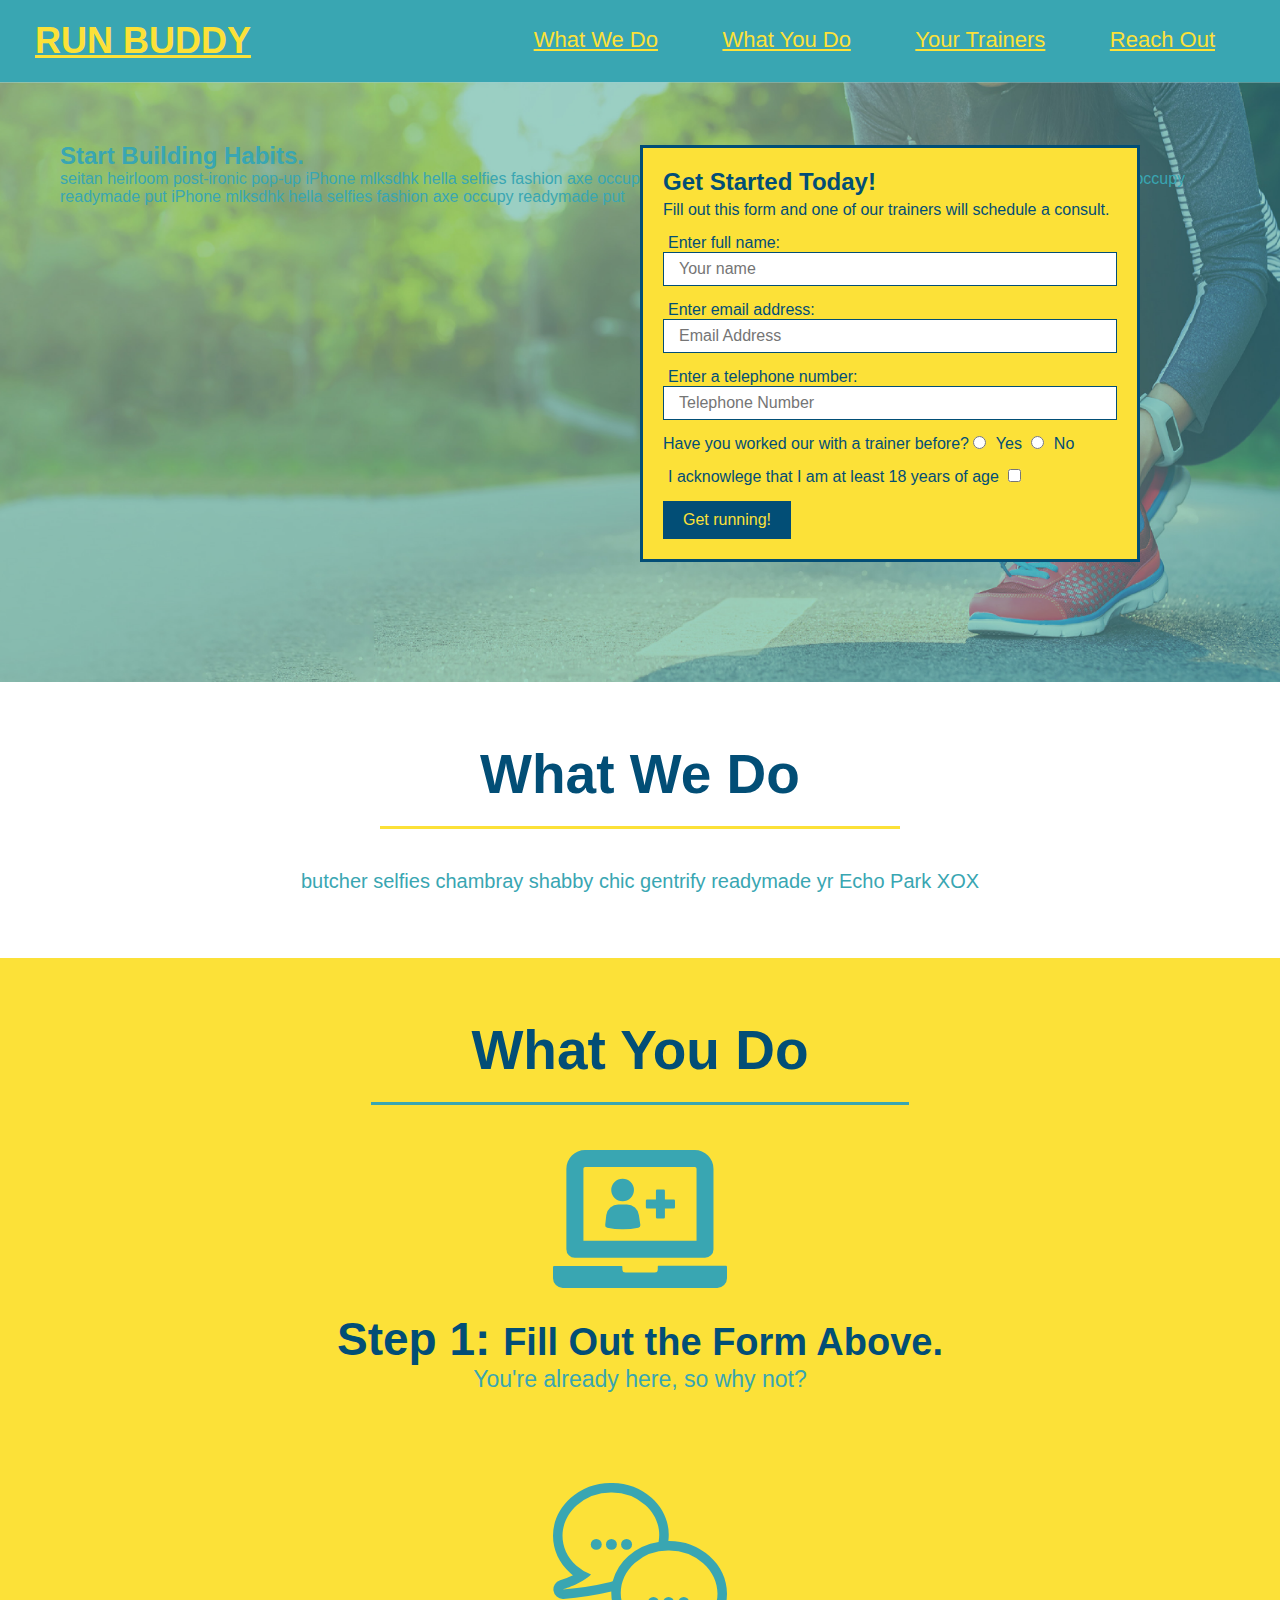
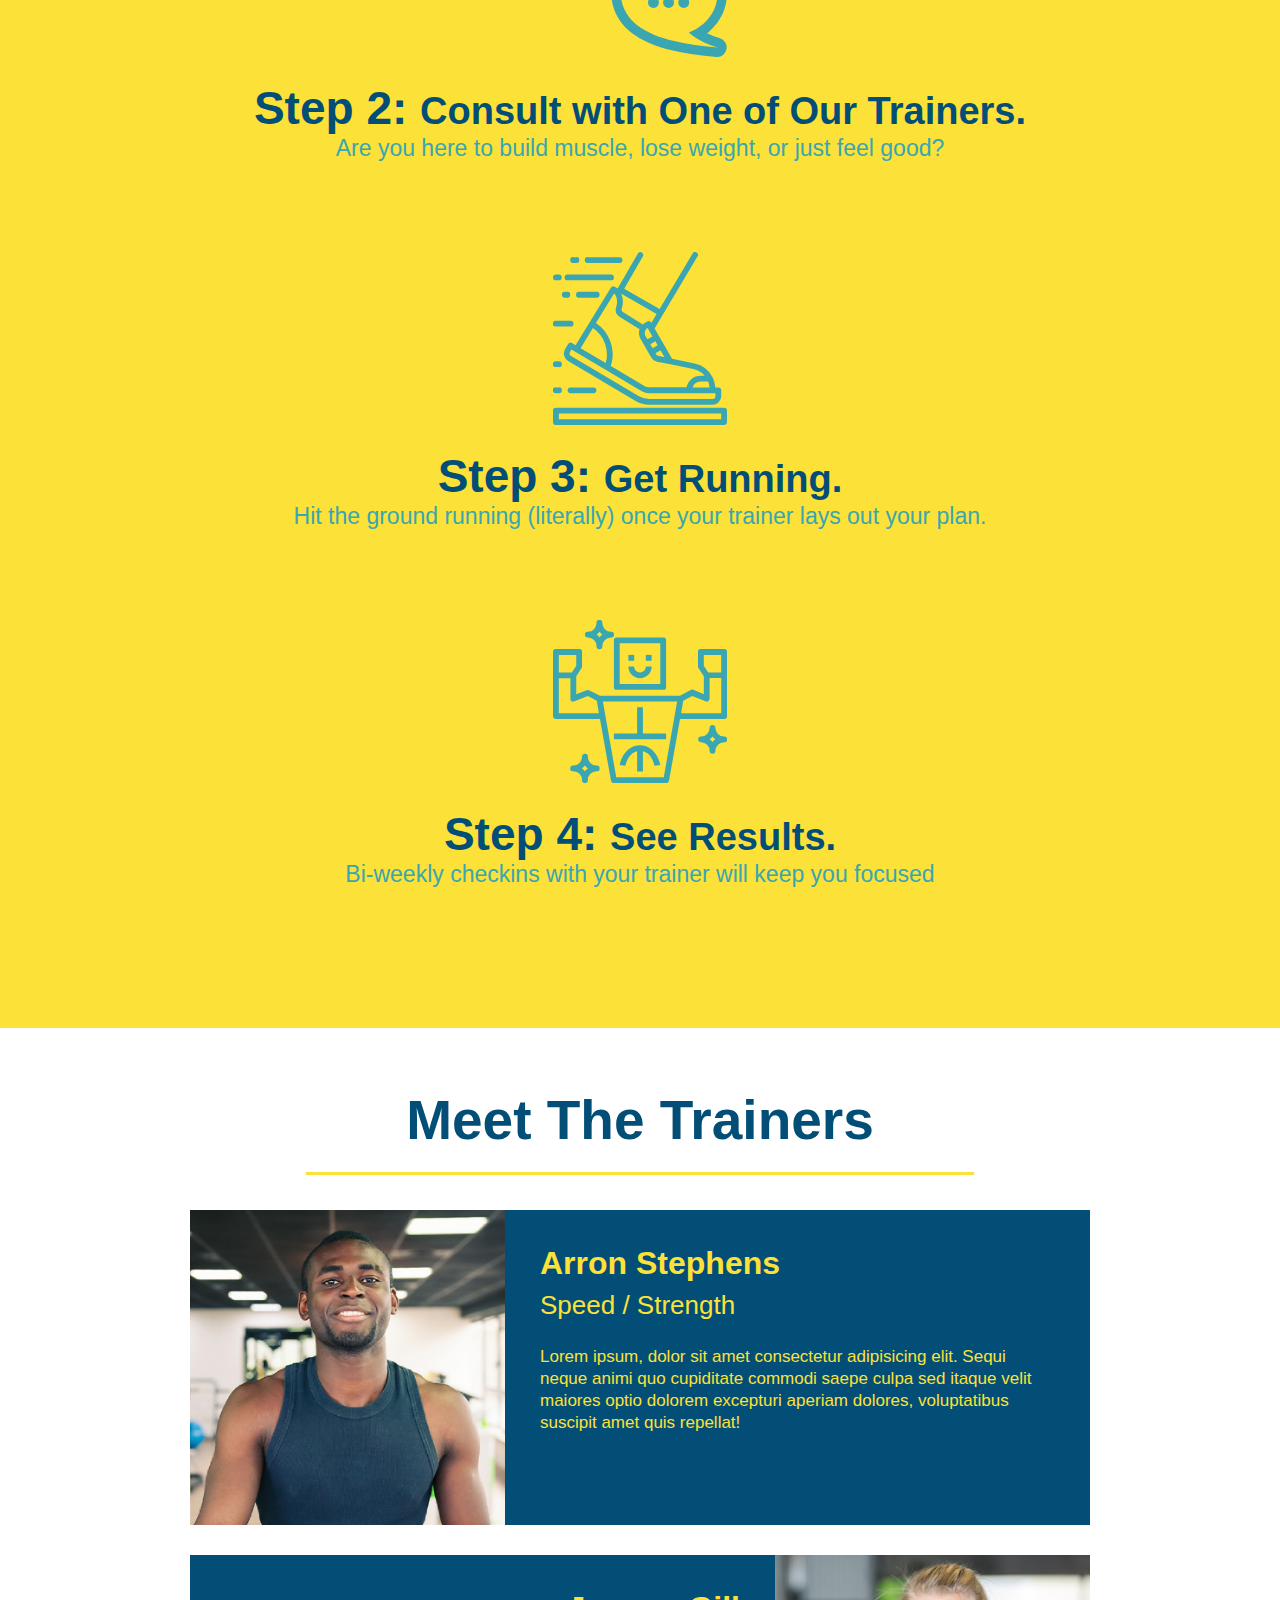
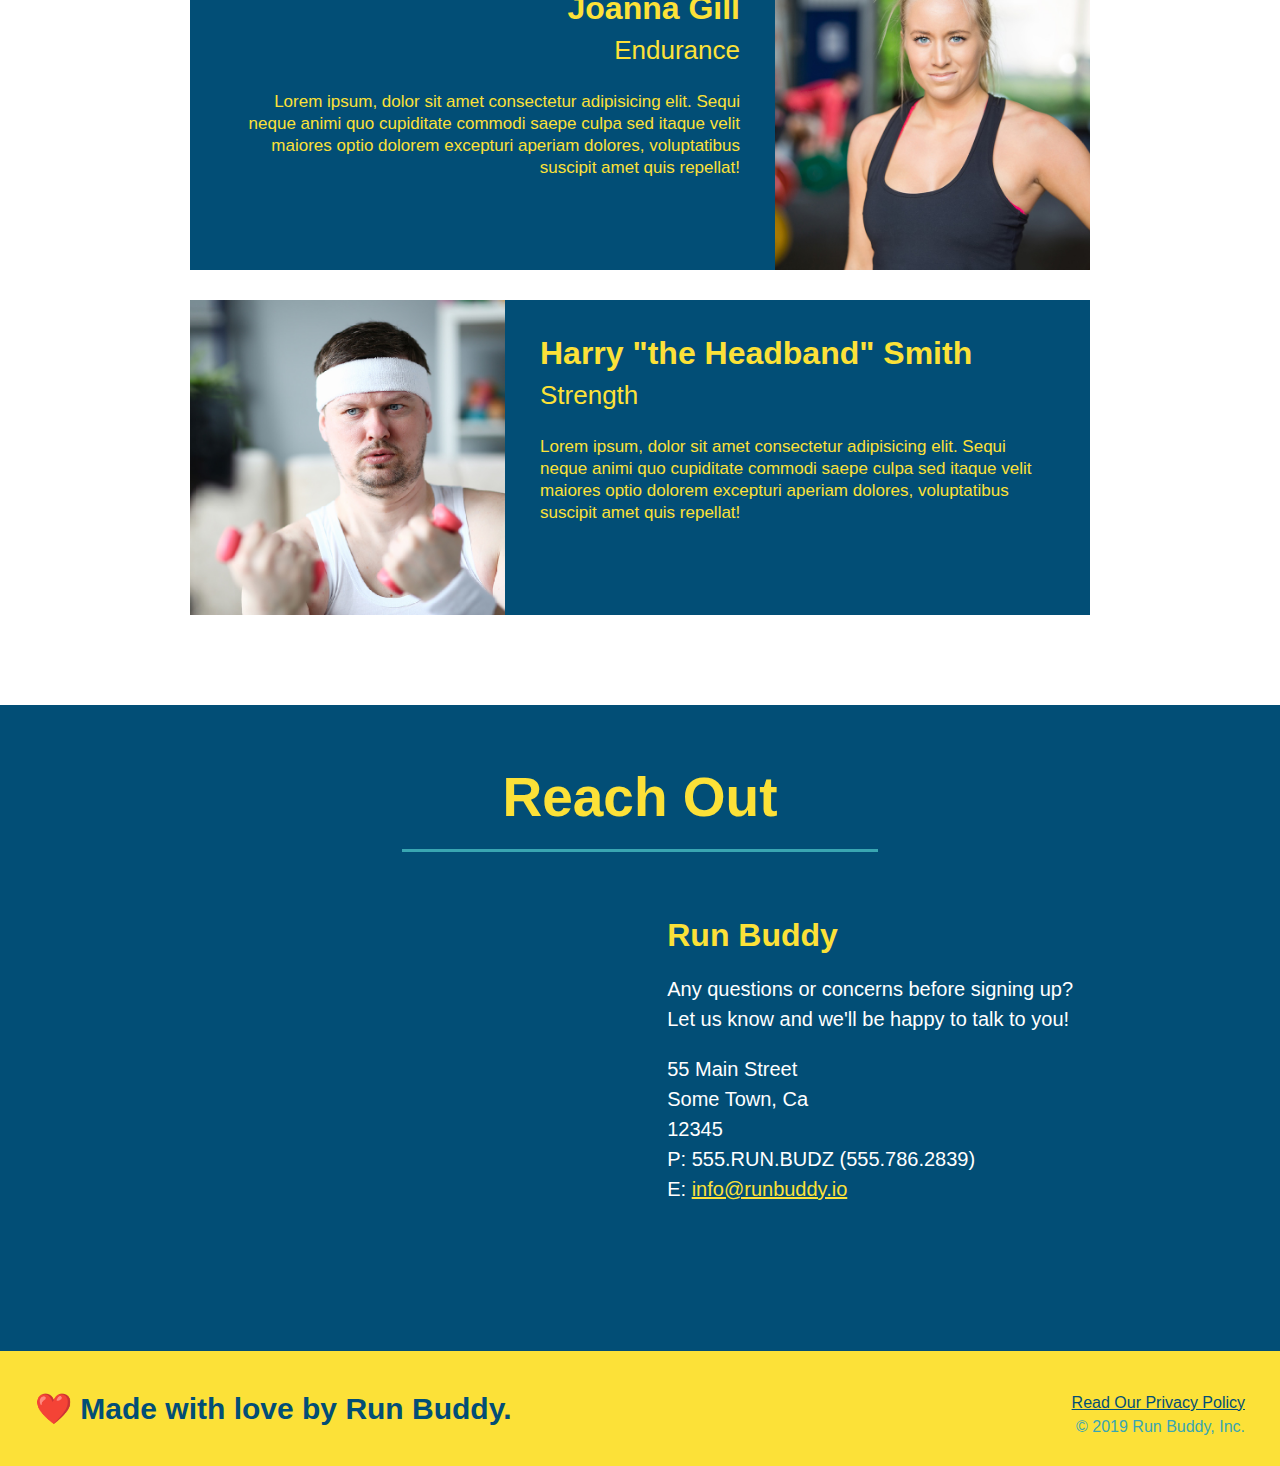
==== index.html @ c82e760b "add content to hero,replace image" ====
<!DOCTYPE html>
<html lang="en">
    <head>
        <meta charset="UTF-8"/>
        <title>Run Buddy</title>
        <link rel="stylesheet" href="./assets/css/style.css" />
    </head>
    <body>
       <!--navigation--> 
       <header>
           <h1>
            <a href="/">RUN BUDDY</a>
            </h1>
            <nav> <!-- Unordered list element-->
                <ul>
                    <!--List Element-->
                    <li>
                        <!--Anchor element-->
                        <a href="#what-we-do">What We Do</a>
                    </li>
                    <li>
                        <a href="#what-you-do">What You Do</a>
                    </li>
                    <li>
                        <a href="#your-trainers">Your Trainers</a>
                    </li>
                    <li>
                        <a href="#reach-out">Reach Out</a>
                    </li>
                </ul>
            </nav>
        </header>
       
        <!--hero/jumbotron-->
        <section class="hero">
            <div class="hero-cta"> <!--Building Habits-->
                <h2>Start Building Habits.</h2>
                <p>seitan heirloom post-ironic pop-up iPhone mlksdhk hella selfies fashion axe occupy readymade put a bird on it
                    iPhone mlksdhk hella selfies fashion axe occupy readymade put iPhone mlksdhk hella selfies fashion axe occupy readymade put
                </p>
            </div> <!--Building Habits end-->
            <div class="hero-form">
                <h3>Get Started Today!</h3>
                <p>Fill out this form and one of our trainers will schedule a consult.</p>
                <!--Add form element-->
                <form>
                    <label for="name">Enter full name:</label>
                    <input type="text" placeholder="Your name" name="name" id="name" class="form-input"/>
                    <label for="email">Enter email address:</label>
                    <input type="email" placeholder="Email Address" name="email" id="email" class="form-input"/>
                    <label for="phone">Enter a telephone number:</label>
                    <input type="tel" placeholder="Telephone Number" name="phone" id="phone" class="form-input"/>
                    <p>
                        Have you worked our with a trainer before?
                        <input type="radio" name="trainer-confirm" id="trainer-yes" />
                        <label for="trainer-yes">Yes</label>
                        <input type="radio" name="trainer-confirm" id="trainer-no" />
                        <label for="trainer-no">No</label>
                    </p>
                    <p>
                        <label for="checkbox">
                        I acknowlege that I am at least 18 years of age
                        </label>
                        <input type="checkbox" name="age-confirm" id="checkbox" />
                    </p>
                    <button type="submit">
                        Get running!
                    </button>
                </form>
            </div>
        </section>
        
        <!--"what we do" section-->
        <section id="what-we-do" class="intro"> <!--.intro h2-->
            <h2 class="section-title primary-border">What We Do</h2>
            <p>
                butcher selfies chambray shabby chic gentrify readymade yr Echo Park XOX
            </p>
        </section>
       
        <!--"What you do"-->
        <section id="what-you-do" class="steps">
            <h2 class="section-title secondary-border">What You Do</h2>
            <div>
                <!-- insert this img element -->
                <img src="./assets/images/step-1.svg" alt="" />
                <h3>Step 1: <span> Fill Out the Form Above.</span></h3>
                <p>You're already here, so why not?</p>
            </div>    

            <div>
                <img src="./assets/images/step-2.svg" alt="" />
                <h3>Step 2: <span>Consult with One of Our Trainers.</span></h3> <!--span will use steps span-->
                <p>Are you here to build muscle, lose weight, or just feel good?</p>
            </div>

            <div>
                <img src="./assets/images/step-3.svg" alt="" />
                <h3>Step 3: <span> Get Running.</span></h3>
                <p>Hit the ground running (literally) once your trainer lays out your plan.</p>
              </div>
              
              <div>
                <img src="./assets/images/step-4.svg" alt="" />
                <h3>Step 4: <span> See Results.</span></h3>
                <p>Bi-weekly checkins with your trainer will keep you focused</p>
              </div>
        </section>
        
        <!--"meet the trainers" section-->
        <section id="your-trainers" class="trainers">
            <h2 class="section-title primary-border">Meet The Trainers</h2>
            <article class="trainer"> <!--all content inside this elemnt is for one trainer-->
                <img src="./assets/images/trainer-1.jpg" alt="Arron Stephens in his workout clothes, ready to pump iron" />
                <div class="trainer-bio text-left" >
                    <h3>Arron Stephens</h3>
                    <h4>Speed / Strength</h4>
                    <p>
                      Lorem ipsum, dolor sit amet consectetur adipisicing elit. Sequi neque animi quo cupiditate commodi saepe 
                      culpa sed itaque velit maiores optio dolorem excepturi aperiam dolores, voluptatibus suscipit amet quis 
                      repellat!
                    </p>
                  </div>
            </article>
            <article class="trainer"> <!--all content inside this elemnt is for Joanna Gill-->
                <div class="trainer-bio text-right" >
                    <h3>Joanna Gill</h3>
                    <h4>Endurance</h4>
                    <p>
                      Lorem ipsum, dolor sit amet consectetur adipisicing elit. Sequi neque animi quo cupiditate commodi saepe 
                      culpa sed itaque velit maiores optio dolorem excepturi aperiam dolores, voluptatibus suscipit amet quis 
                      repellat!
                    </p>
                </div>
                <img src="./assets/images/trainer-2.jpg" alt="Joanna Gill cooling off after a workout" />
            </article>
            <article class="trainer"> <!--all content inside this element is for Harry Smith-->
                <img src="./assets/images/trainer-3.jpg" alt="Harry Smith wearing a headband and lifting comically small pink weights" />
                <div class="trainer-bio text-left">
                  <h3>Harry "the Headband" Smith</h3>
                  <h4>Strength</h4>
                  <p>
                    Lorem ipsum, dolor sit amet consectetur adipisicing elit. Sequi neque animi quo cupiditate commodi saepe culpa sed
                    itaque velit maiores optio dolorem excepturi aperiam dolores, voluptatibus suscipit amet quis repellat!
                  </p>
                </div>
              </article>
        </section> 
        
        <!--"reach out" section-->
        <section id="reach-out" class="contact">
            <h2 class="section-title secondary-border">Reach Out</h2>
            <div class="contact-info">
                <iframe src="https://www.google.com/maps/embed?pb=!1m18!1m12!1m3!1d5652.117479015689!2d-97.10413496988427!3d32.61233473965369!2m3!1f0!2f0!3f0!3m2!1i1024!2i768!4f13.1!3m3!1m2!1s0x0%3A0x8de5b8eb96599eb4!2sLa%20Frontera%20HOA%20Community%20Park!5e0!3m2!1sen!2sus!4v1620671997092!5m2!1sen!2sus" 
                width="400" height="400" style="border:0;" allowfullscreen="" loading="lazy">
                </iframe>
                <div>
                    <h3>Run Buddy</h3>
                    <p>
                    Any questions or concerns before signing up?
                    <br />
                    Let us know and we'll be happy to talk to you!
                    </p>
                    <address>
                        55 Main Street <br/>
                        Some Town, Ca <br/>
                        12345<br />
                        P: 555.RUN.BUDZ (555.786.2839)<br/>
                        E: <a href="mailto:info@runbuddy.io">info@runbuddy.io</a>
                    </address>
                </div>
            </div>
        </section>
        
        <!--footer-->
        <footer>
            <h2>❤️ Made with love by Run Buddy.</h2>
            <div>
                <a href="./privacy-policy.html">Read Our Privacy Policy</a><br />
                &copy; 2019 Run Buddy, Inc.
            </div>
        </footer>
    </body>
</html>
---- assets/css/style.css ----
*{
    margin: 0;
    padding: 0;
    box-sizing: border-box;
}
body {
    /* more on this crazy alphanumerical value in a minute! */
    color: #39a6b2;
    font-family: Helvetica, Arial, sans-serif;
    }
  /* apply styles to <header> */
header {
    padding: 20px 35px;
    background-color: #39a6b2;
        }
header h1{
    font-weight: bold;
    font-size: 36px;
    color: #fce138;
    margin: 0;
    display: inline;
         }
header a {
    tex-decoration: none;
    color: #fce138;
         } 
header nav {
    float: right;
    margin: 7px 0;
           } 
header nav ul li{
    display: inline;
               }
header nav ul li a {
    margin: 0 30px;
    font-weight: lighter;
    font-size: 22px;
                   }
section {
    padding: 60px;
        }
.section-title {
    font-size: 55px;
    color: #024e76;
    margin-bottom: 35px;
    padding: 0 100px 20px 100px;
    display: inline-block;
    border-bottom: 3px solid;
        }
.primary-border{
    border-color: #fce138;
        }
.secondary-border {
    border-color: #39a6b2;
                    }
/*Hero Style Start*/
.hero {
    background-image: url("../images/hero-bg.jpg");
    height: 600px;
    background-size: cover;
    background-position: center;
    position: relative;
        }
.hero-form button {
    color: #fce138;
    background-color: #024e76;
    border: none;
    padding: 10px 20px;
    font-size: 16px;
                  }
/* Hero Style End */
/*Hero Form Start */
.hero-form {
    border: 3px solid #024e76;
    background-color: #fce138;
    padding: 20px;
    width: 500px;
    color: #024e76;
    position: absolute;
    bottom: 120px;
    right: 140px;
    }
.hero-form p {
    margin: 5px 0 15px 0;
            }
 .hero-form h3 {
     margin: 0px;
     font-size: 24px;
                 }
.hero-form label {
    margin: 0 5px;
                  }
 /*Hero Form End */

 /*Form Section */
 .form-input {
     border: 1px solid #024e76;
     display: block;
     padding: 7px 15px;
     font-size: 16px;
     color: #024e76;
     width: 100%;
     margin-bottom: 15px;
            }
footer {
    background: #fce138;
    width: 100%;
    padding: 40px 35px;
        }
footer h2 {
    display: inline;
    color: #024e76;
    font-size: 30px;
    margin: 0;
        }
footer div {
    float: right;
    line-height: 1.5;
    text-align: right;
            }
footer a {
    color: #024e76;
        }
.intro {
    text-align: center;
        }
.intro p {
    line-height: 1.7;
    color: #39a6b2;
    width: 80%;
    font-size: 20px;
    margin: 0 auto; /*will center a block element with a width of less than 100%(top/bottom=0 lft/rght=auto*/
        }
/*What you do section*/
.steps {
      text-align: center;
      background: #fce138;
        }
.steps div {
    margin-bottom: 80px;
            }
.steps img{
    width:15%;
    margin: 10px 0;
            }
.steps h3 {
    color: #024e76;
    font-size: 46px;
    margin-top: 10px;
            }
.steps p {
    color: #39a6b2;
    font-size: 23px;
        }
.steps span{
    font-size: 38px;
        }
/*trainers start*/
.trainers {
    text-align: center;
        }
.trainer {
    width: 900px;
    margin: 0 auto 30px auto;
    background: #024e76;
    color: #fce138;
    overflow: auto;
        }
  .trainer img {
      width: 35%;
      float: left;
            }
  .trainer-bio {
      padding: 35px;
      float: left;
      width: 65%;
            }
  .text-left {
      text-align: left;
            }
  .text-right {
      text-align: right;
            }
  .trainer-bio h3 {
    font-size: 32px;
    margin-bottom: 8px;
                }  
  .trainer-bio h4 {
    font-weight: lighter;
    font-size: 26px;
    margin-bottom: 25px;
                }  
  .trainer-bio p {
    font-size: 17px;
    line-height: 1.3;
                }
/*trainers section end*/

/*reach out section starts*/
.contact {
    background: #024e76;
    text-align: center;
        }
 .contact h2 {
     color:#fce138
            }
 .contact-info iframe{
     width: 400px;
     height: 400px;
                 }
 .contact-info div {
    width: 410px;
    display: inline-block;
    vertical-align: top;
    text-align: left;
    margin: 30px 0 0 60px;
    color: white;
                } 
  .contact-info h3 {
    color: #fce138;
    font-size: 32px;
                    }
  .contact-info p, .contact-info address {
    margin: 20px 0;
    line-height: 1.5;
    font-size: 20px;
    font-style: normal;
                                        }  
  .contact-info a {
    color: #fce138;
                    }
  
  /* reach out section ends */
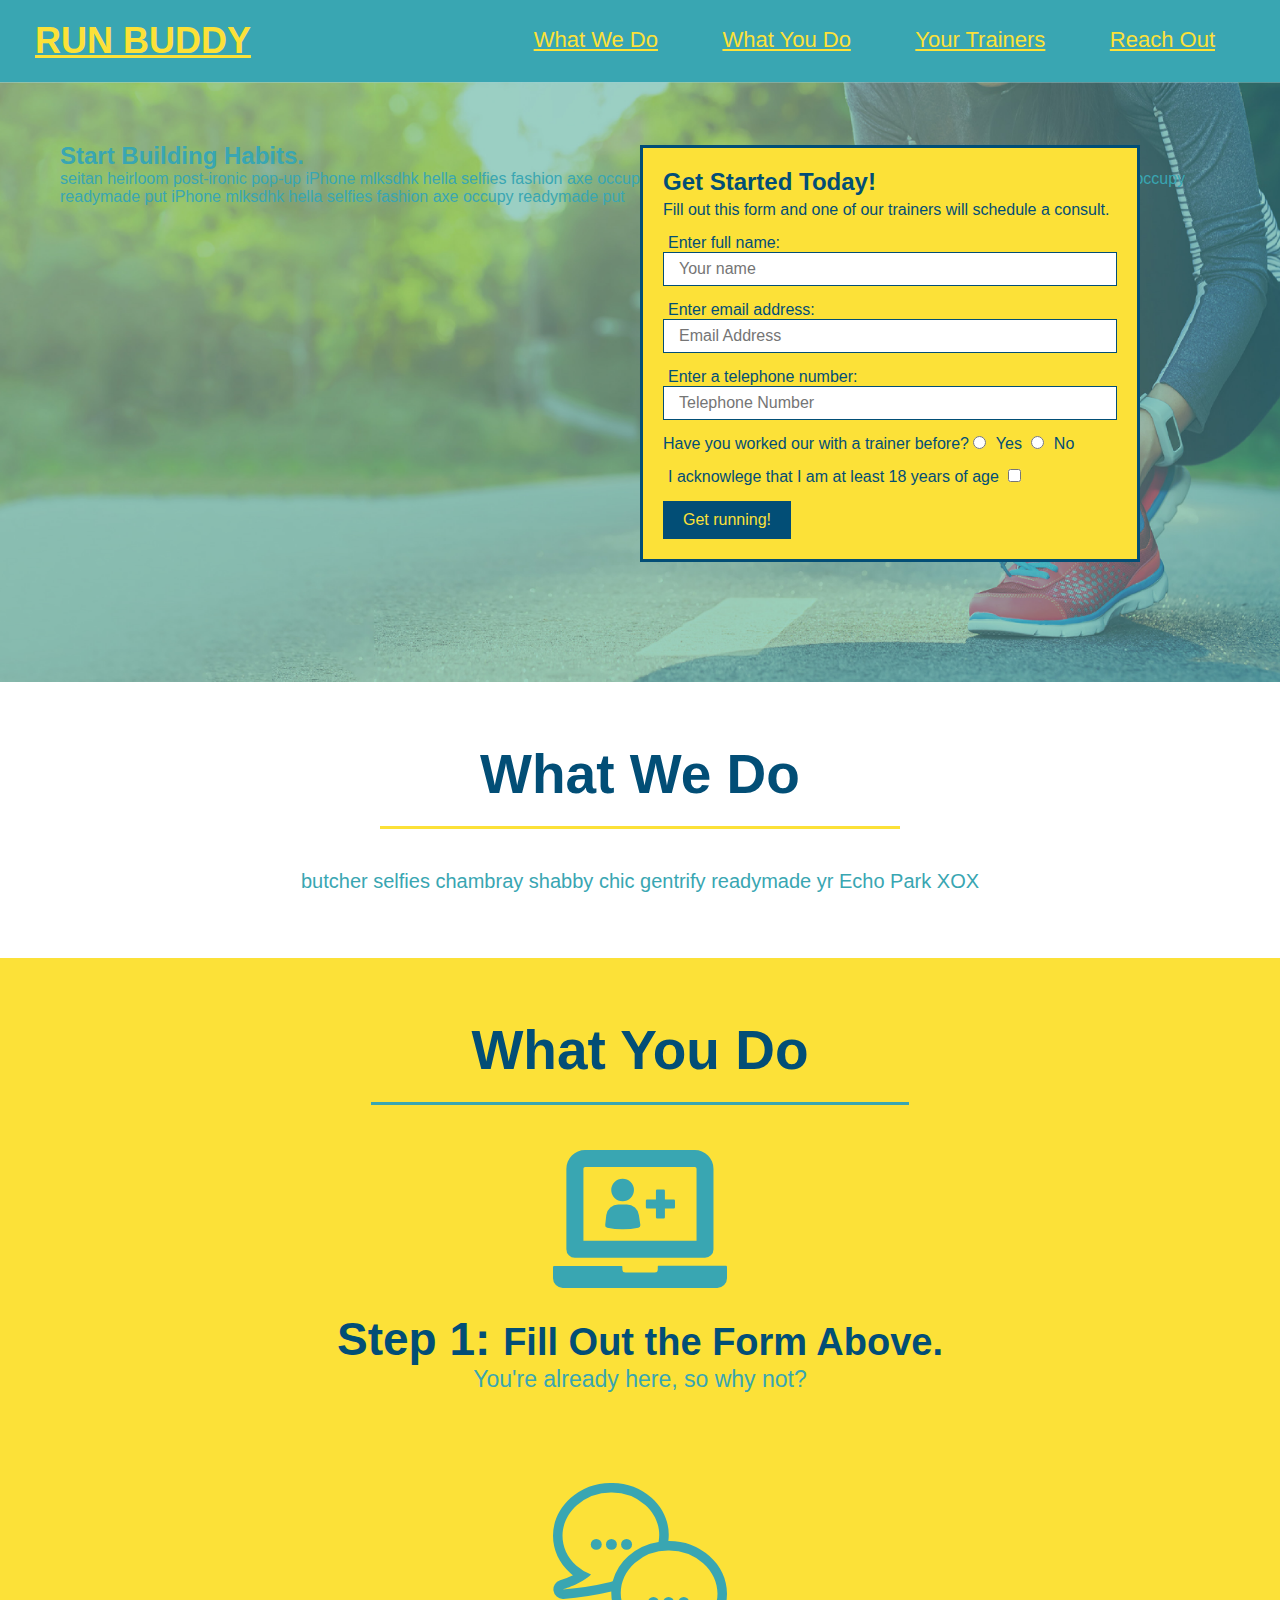
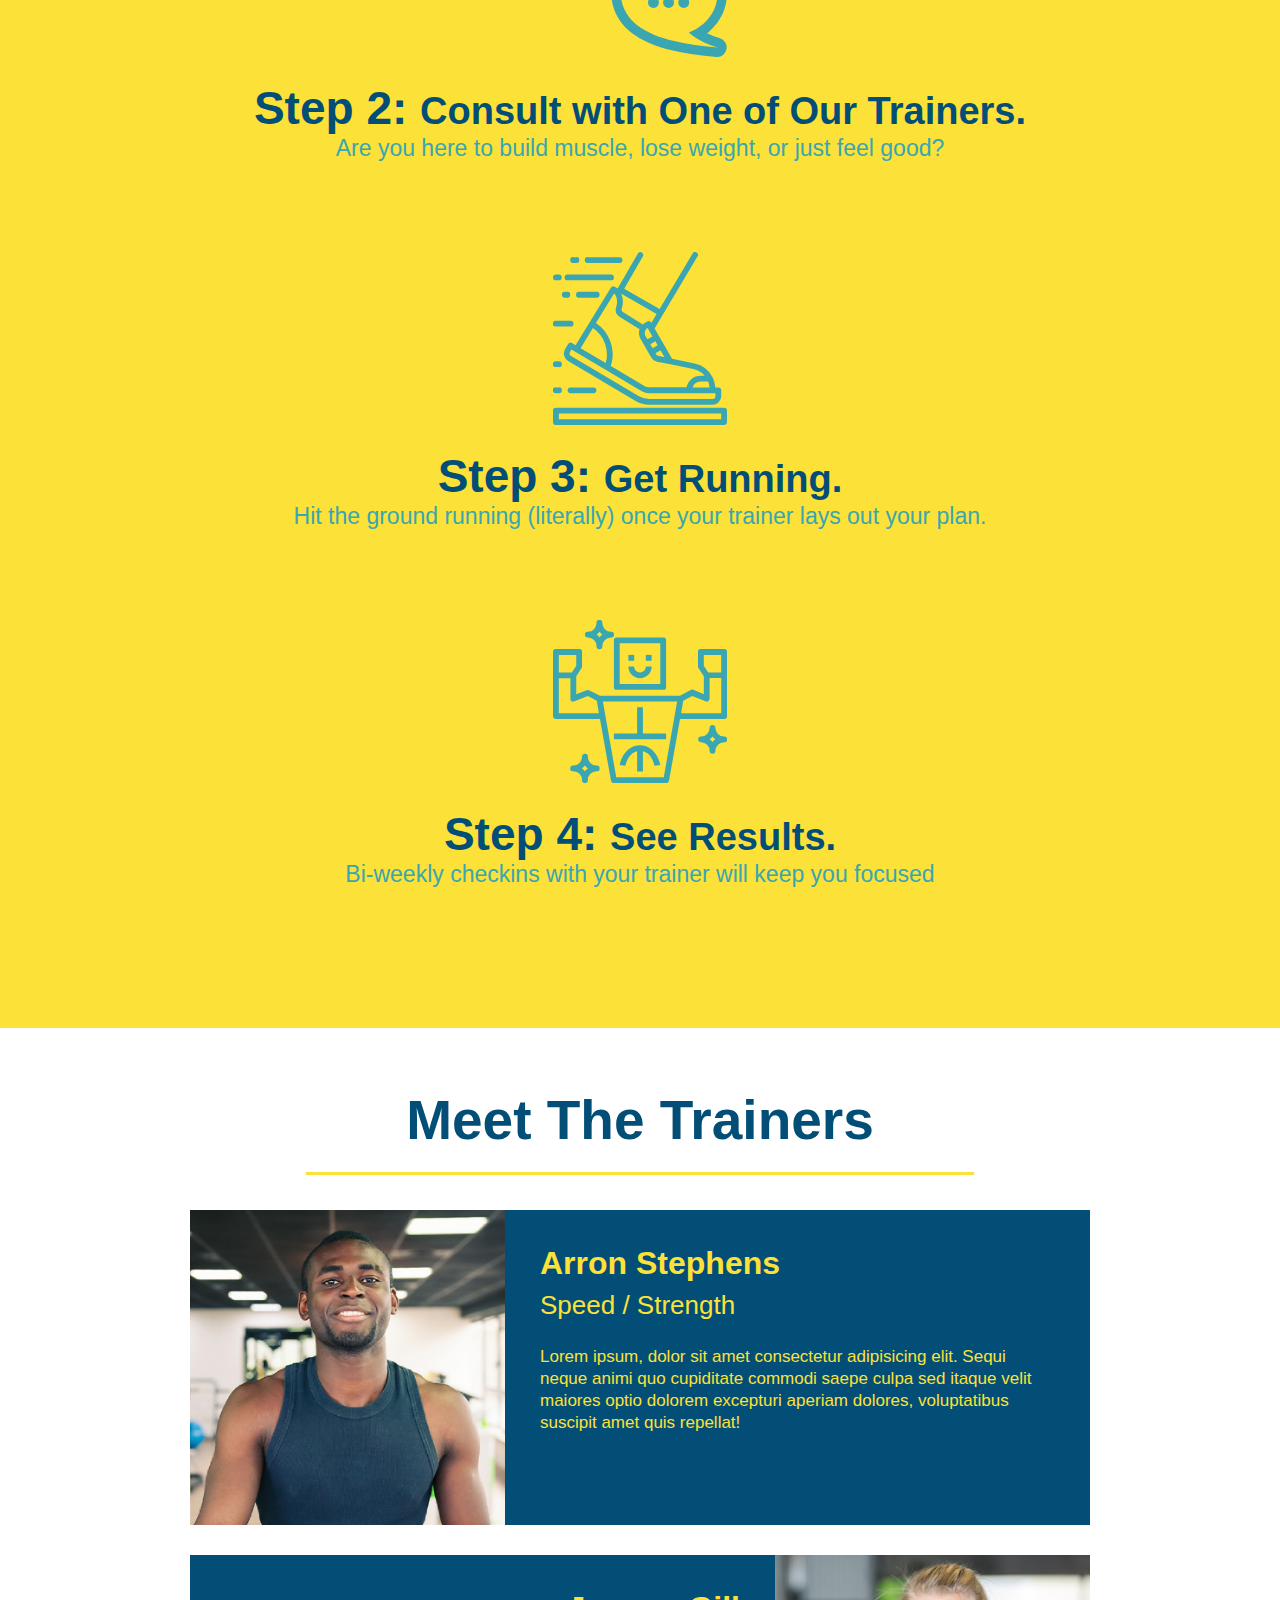
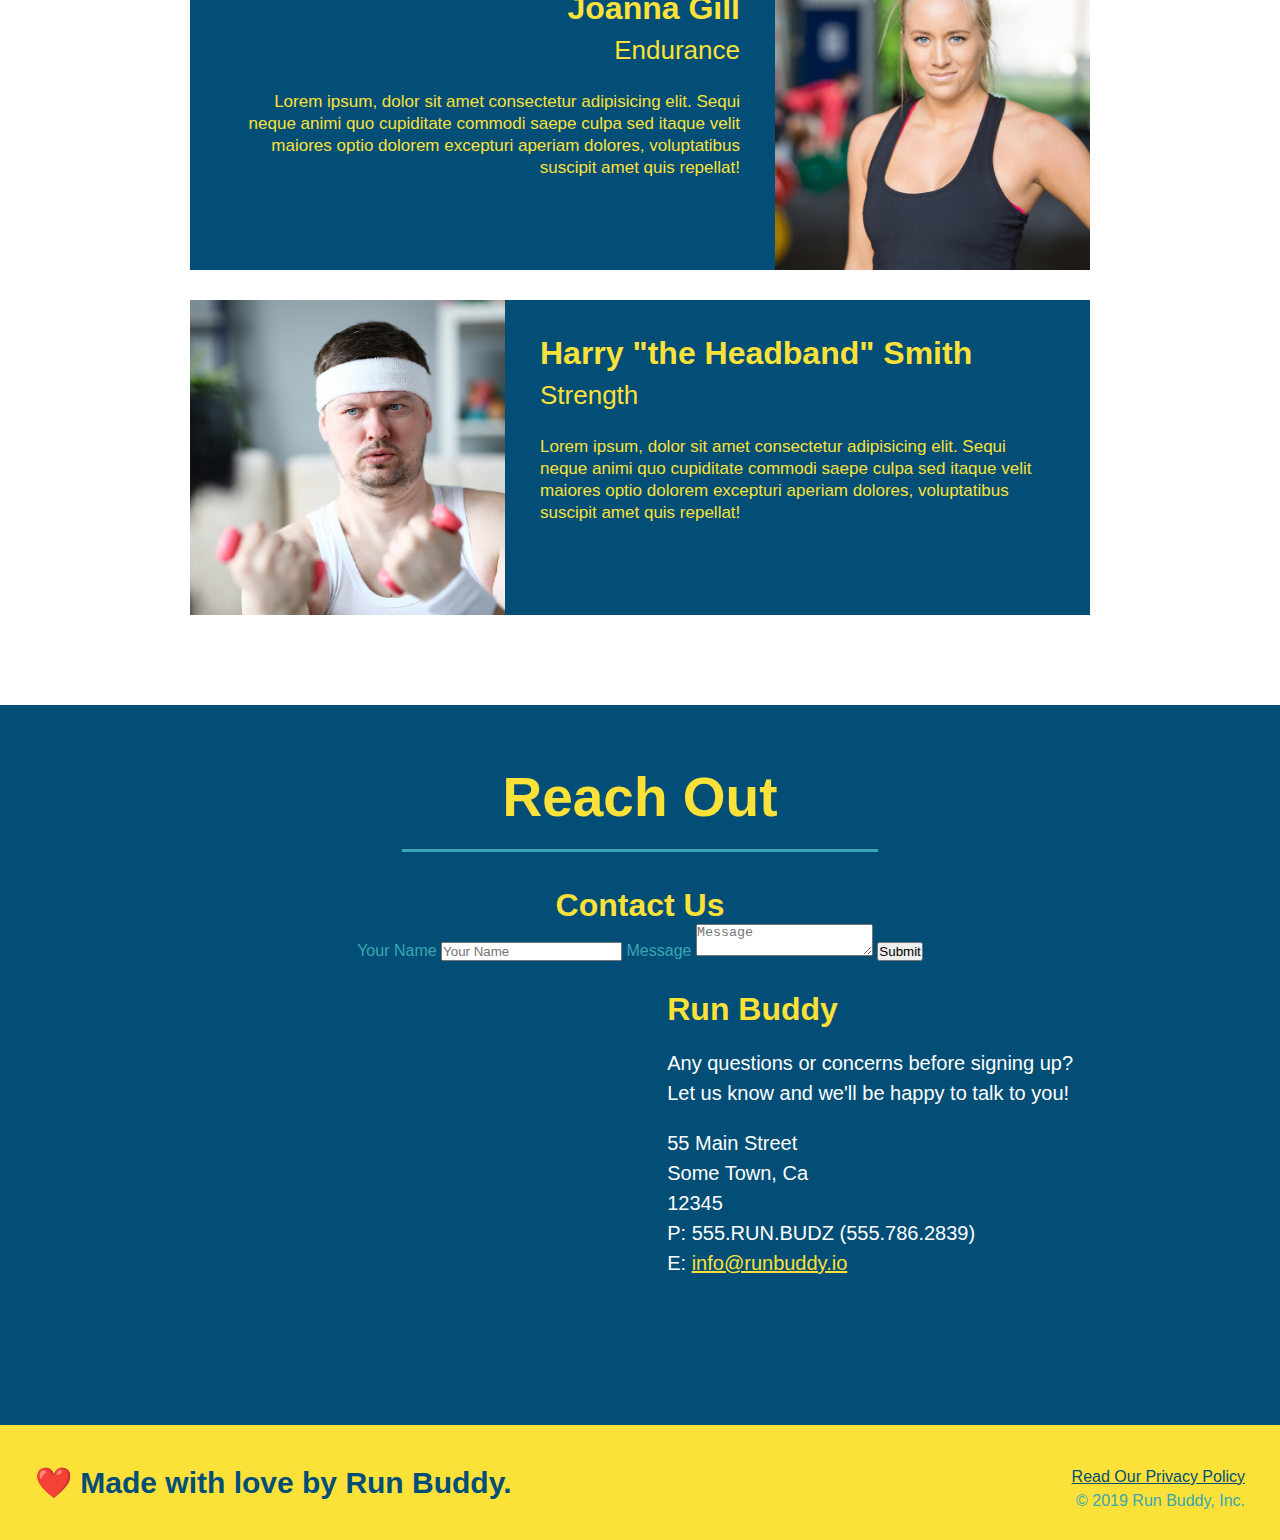
==== commit 22b70521: "add contact form" ====
--- a/index.html
+++ b/index.html
@@ -151,6 +151,17 @@
         <section id="reach-out" class="contact">
             <h2 class="section-title secondary-border">Reach Out</h2>
             <div class="contact-info">
+                <h3>Contact Us</h3> <!--Contact us box start-->
+                <form>
+                    <label for="contact-name">Your Name</label>
+                    <input type="text" id="contact-name" placeholder="Your Name" />
+
+                    <label for="contact-message">Message</label>
+                    <textarea id="contact-message" placeholder="Message"></textarea>
+
+                    <button type="submit">Submit</button>
+                    </form>
+                    <!--Contact us box end-->
                 <iframe src="https://www.google.com/maps/embed?pb=!1m18!1m12!1m3!1d5652.117479015689!2d-97.10413496988427!3d32.61233473965369!2m3!1f0!2f0!3f0!3m2!1i1024!2i768!4f13.1!3m3!1m2!1s0x0%3A0x8de5b8eb96599eb4!2sLa%20Frontera%20HOA%20Community%20Park!5e0!3m2!1sen!2sus!4v1620671997092!5m2!1sen!2sus" 
                 width="400" height="400" style="border:0;" allowfullscreen="" loading="lazy">
                 </iframe>
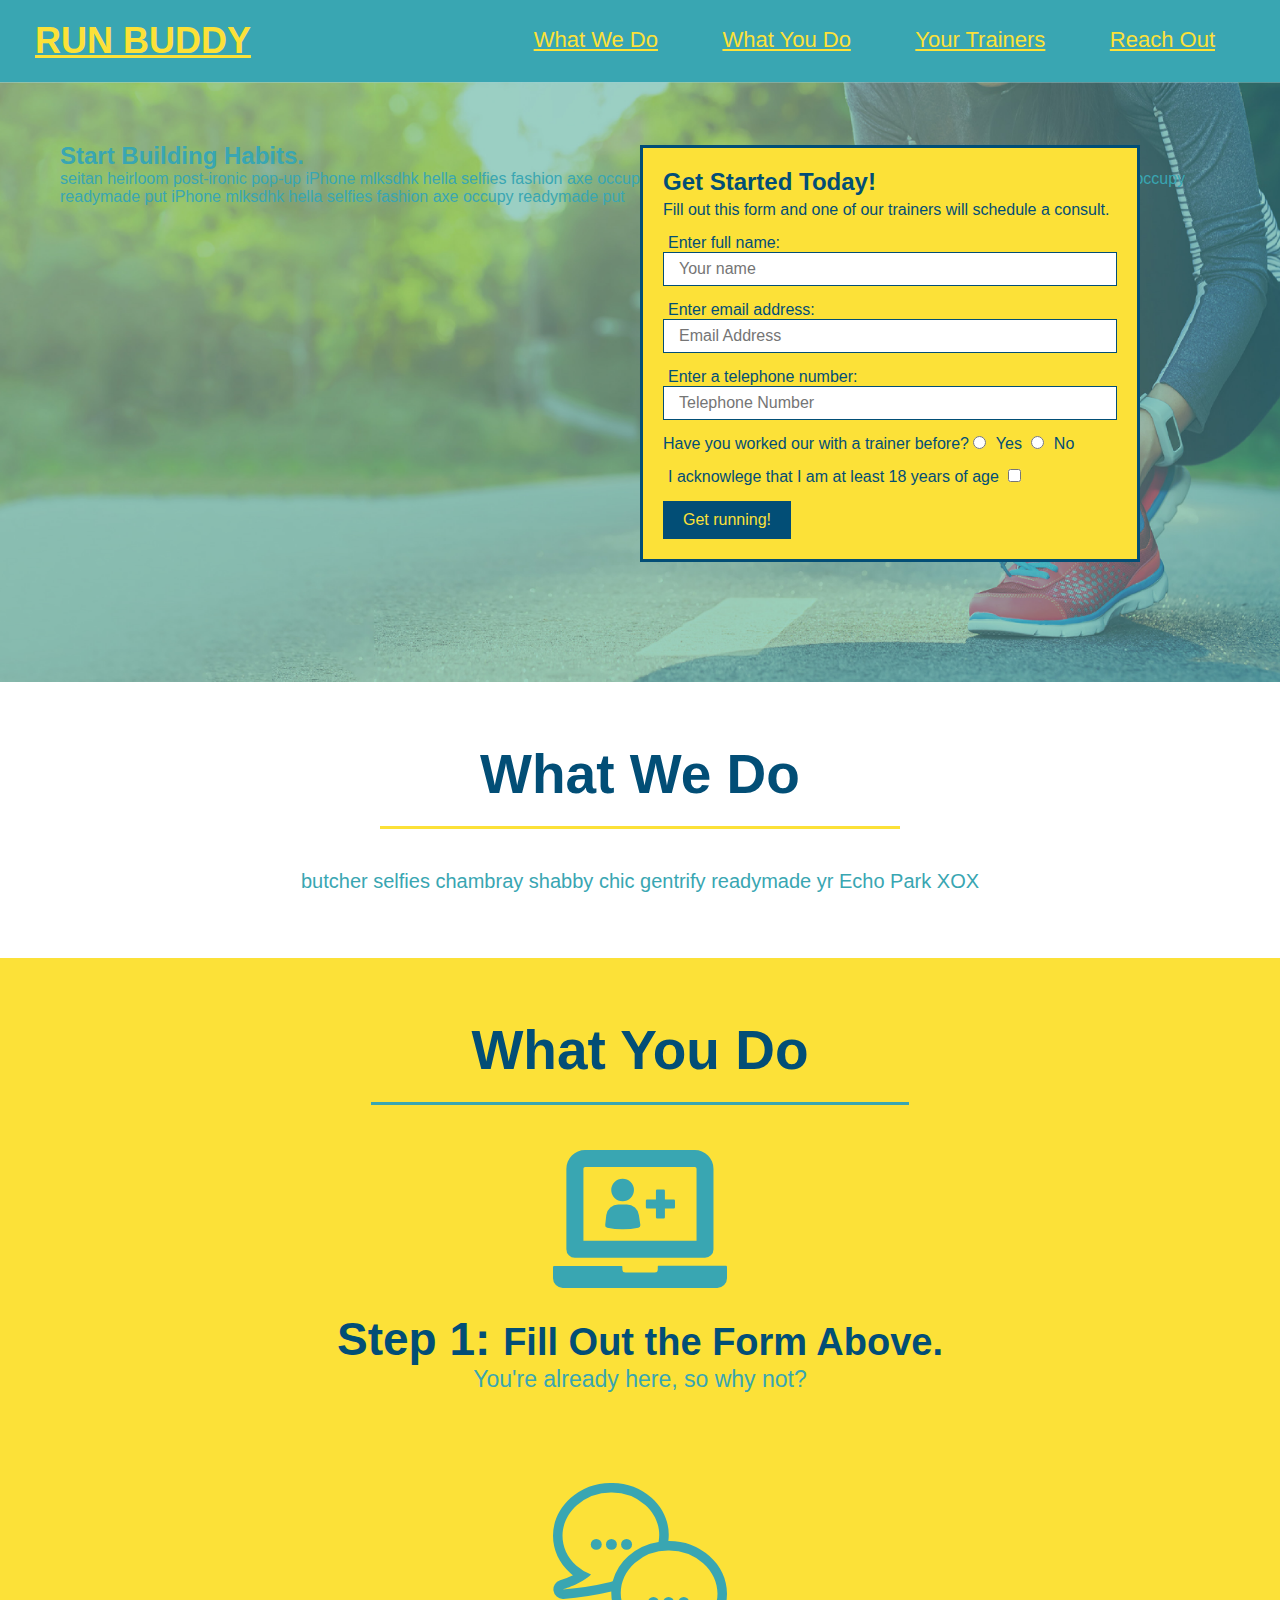
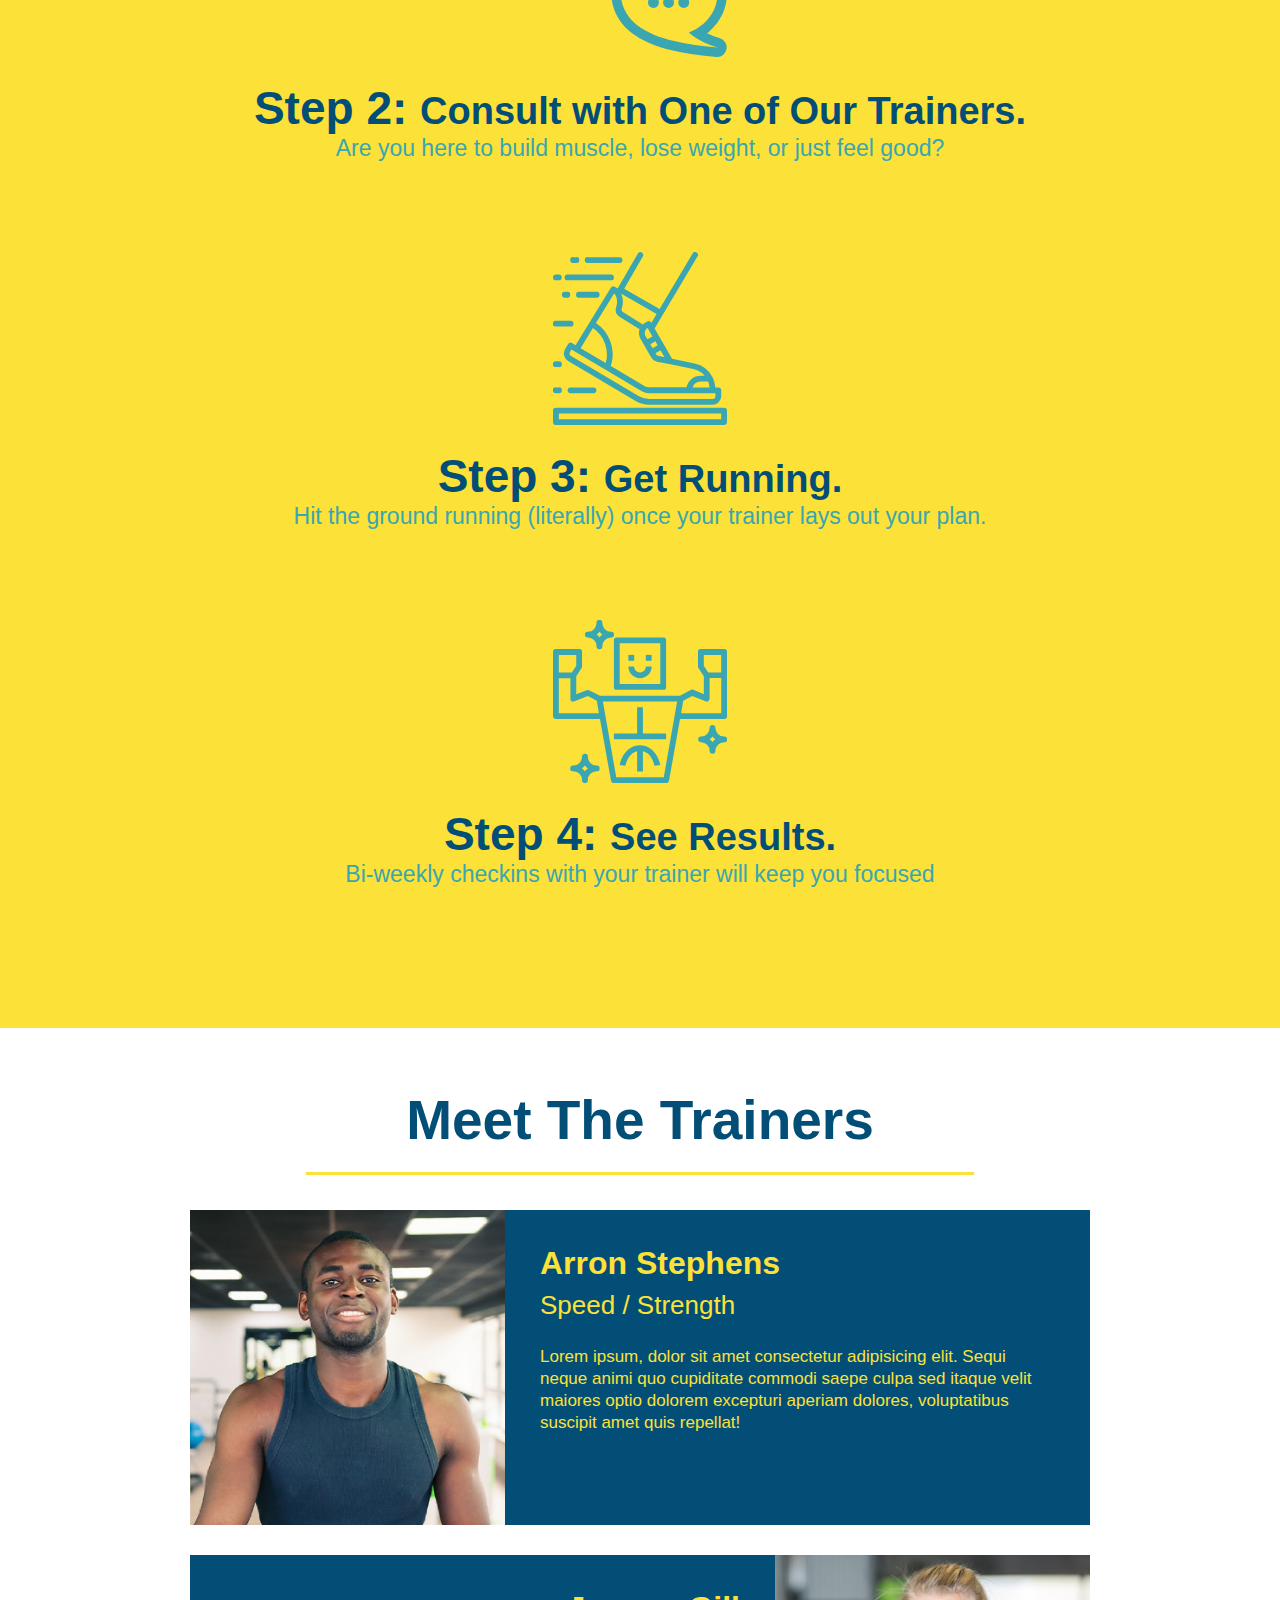
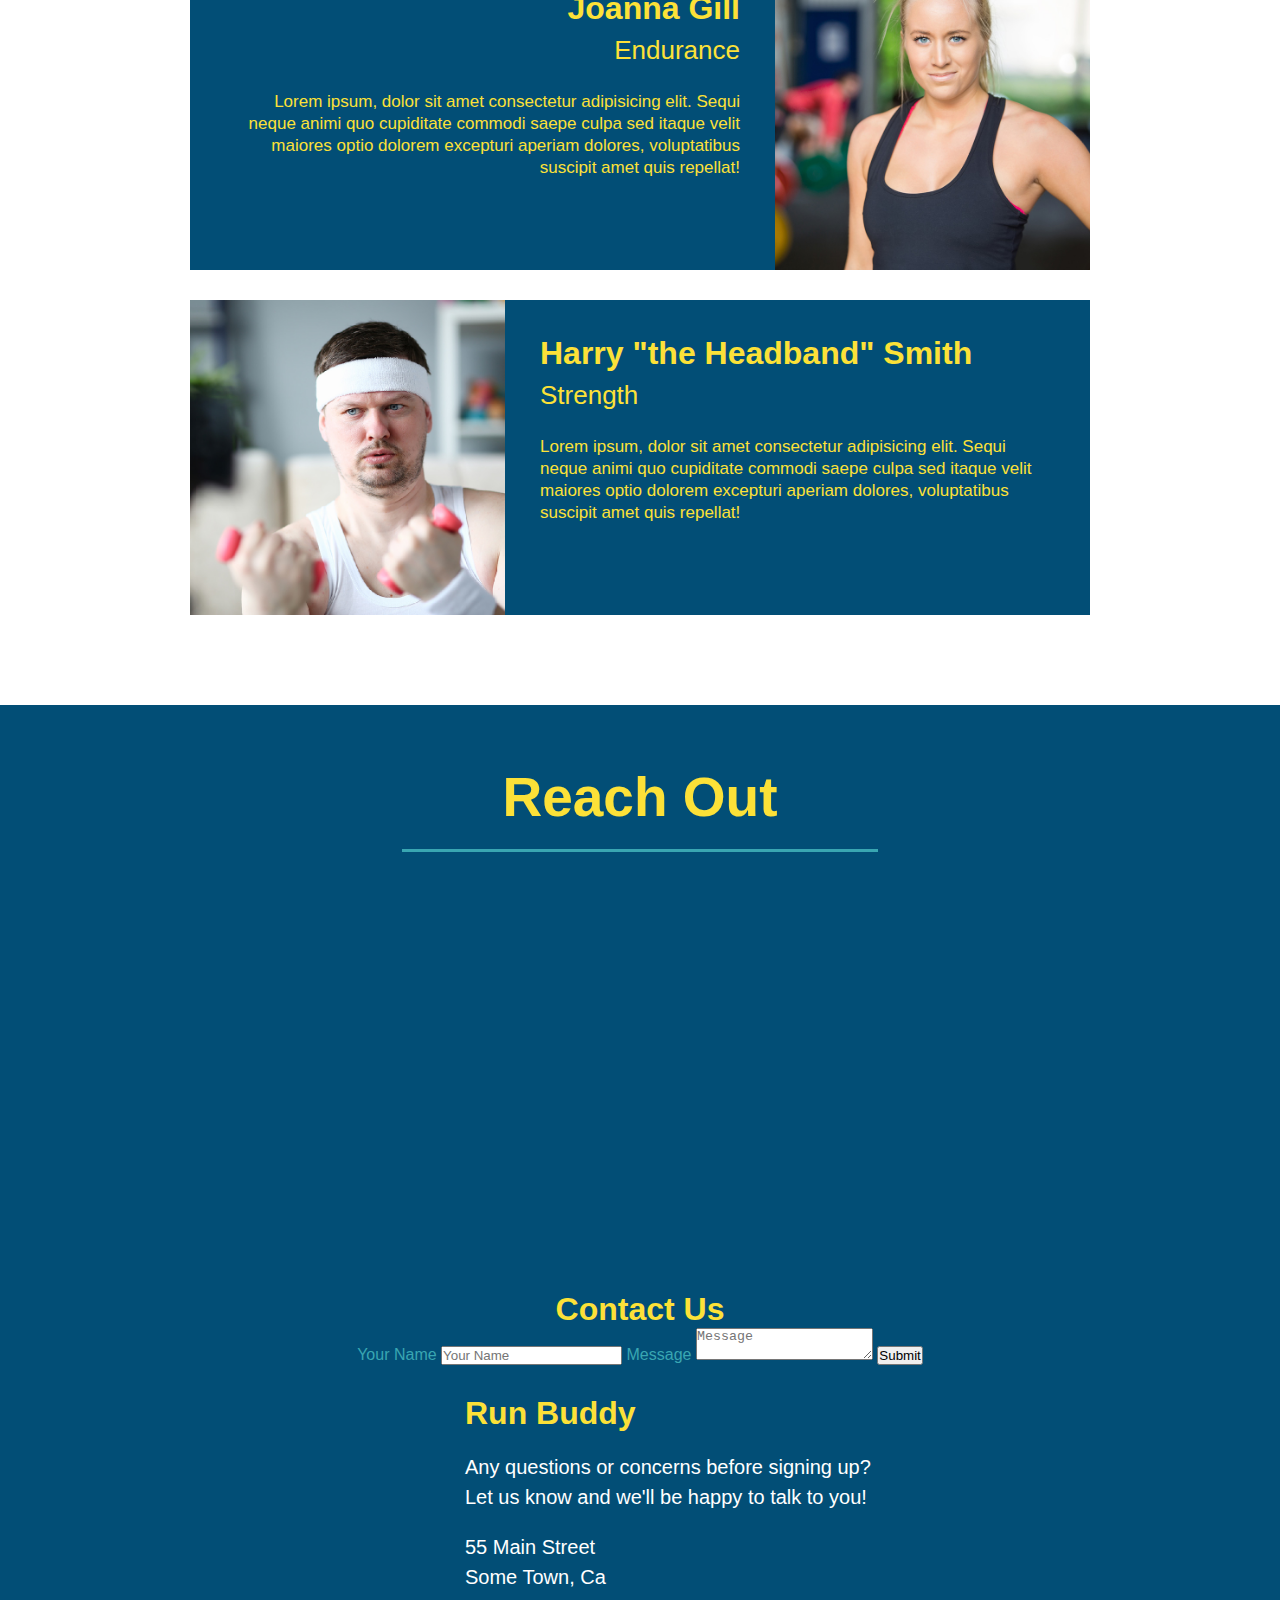
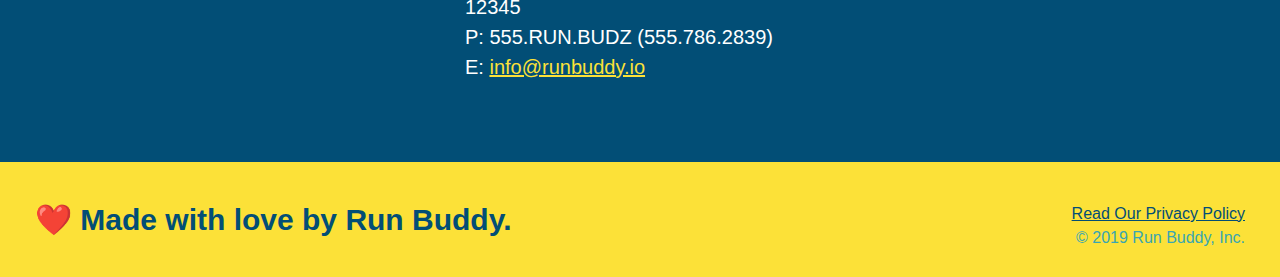
==== commit 8835266a: "fixed issue" ====
--- a/index.html
+++ b/index.html
@@ -151,6 +151,9 @@
         <section id="reach-out" class="contact">
             <h2 class="section-title secondary-border">Reach Out</h2>
             <div class="contact-info">
+                <iframe src="https://www.google.com/maps/embed?pb=!1m18!1m12!1m3!1d5652.117479015689!2d-97.10413496988427!3d32.61233473965369!2m3!1f0!2f0!3f0!3m2!1i1024!2i768!4f13.1!3m3!1m2!1s0x0%3A0x8de5b8eb96599eb4!2sLa%20Frontera%20HOA%20Community%20Park!5e0!3m2!1sen!2sus!4v1620671997092!5m2!1sen!2sus" 
+                width="400" height="400" style="border:0;" allowfullscreen="" loading="lazy">
+                </iframe>
                 <h3>Contact Us</h3> <!--Contact us box start-->
                 <form>
                     <label for="contact-name">Your Name</label>
@@ -162,9 +165,6 @@
                     <button type="submit">Submit</button>
                     </form>
                     <!--Contact us box end-->
-                <iframe src="https://www.google.com/maps/embed?pb=!1m18!1m12!1m3!1d5652.117479015689!2d-97.10413496988427!3d32.61233473965369!2m3!1f0!2f0!3f0!3m2!1i1024!2i768!4f13.1!3m3!1m2!1s0x0%3A0x8de5b8eb96599eb4!2sLa%20Frontera%20HOA%20Community%20Park!5e0!3m2!1sen!2sus!4v1620671997092!5m2!1sen!2sus" 
-                width="400" height="400" style="border:0;" allowfullscreen="" loading="lazy">
-                </iframe>
                 <div>
                     <h3>Run Buddy</h3>
                     <p>
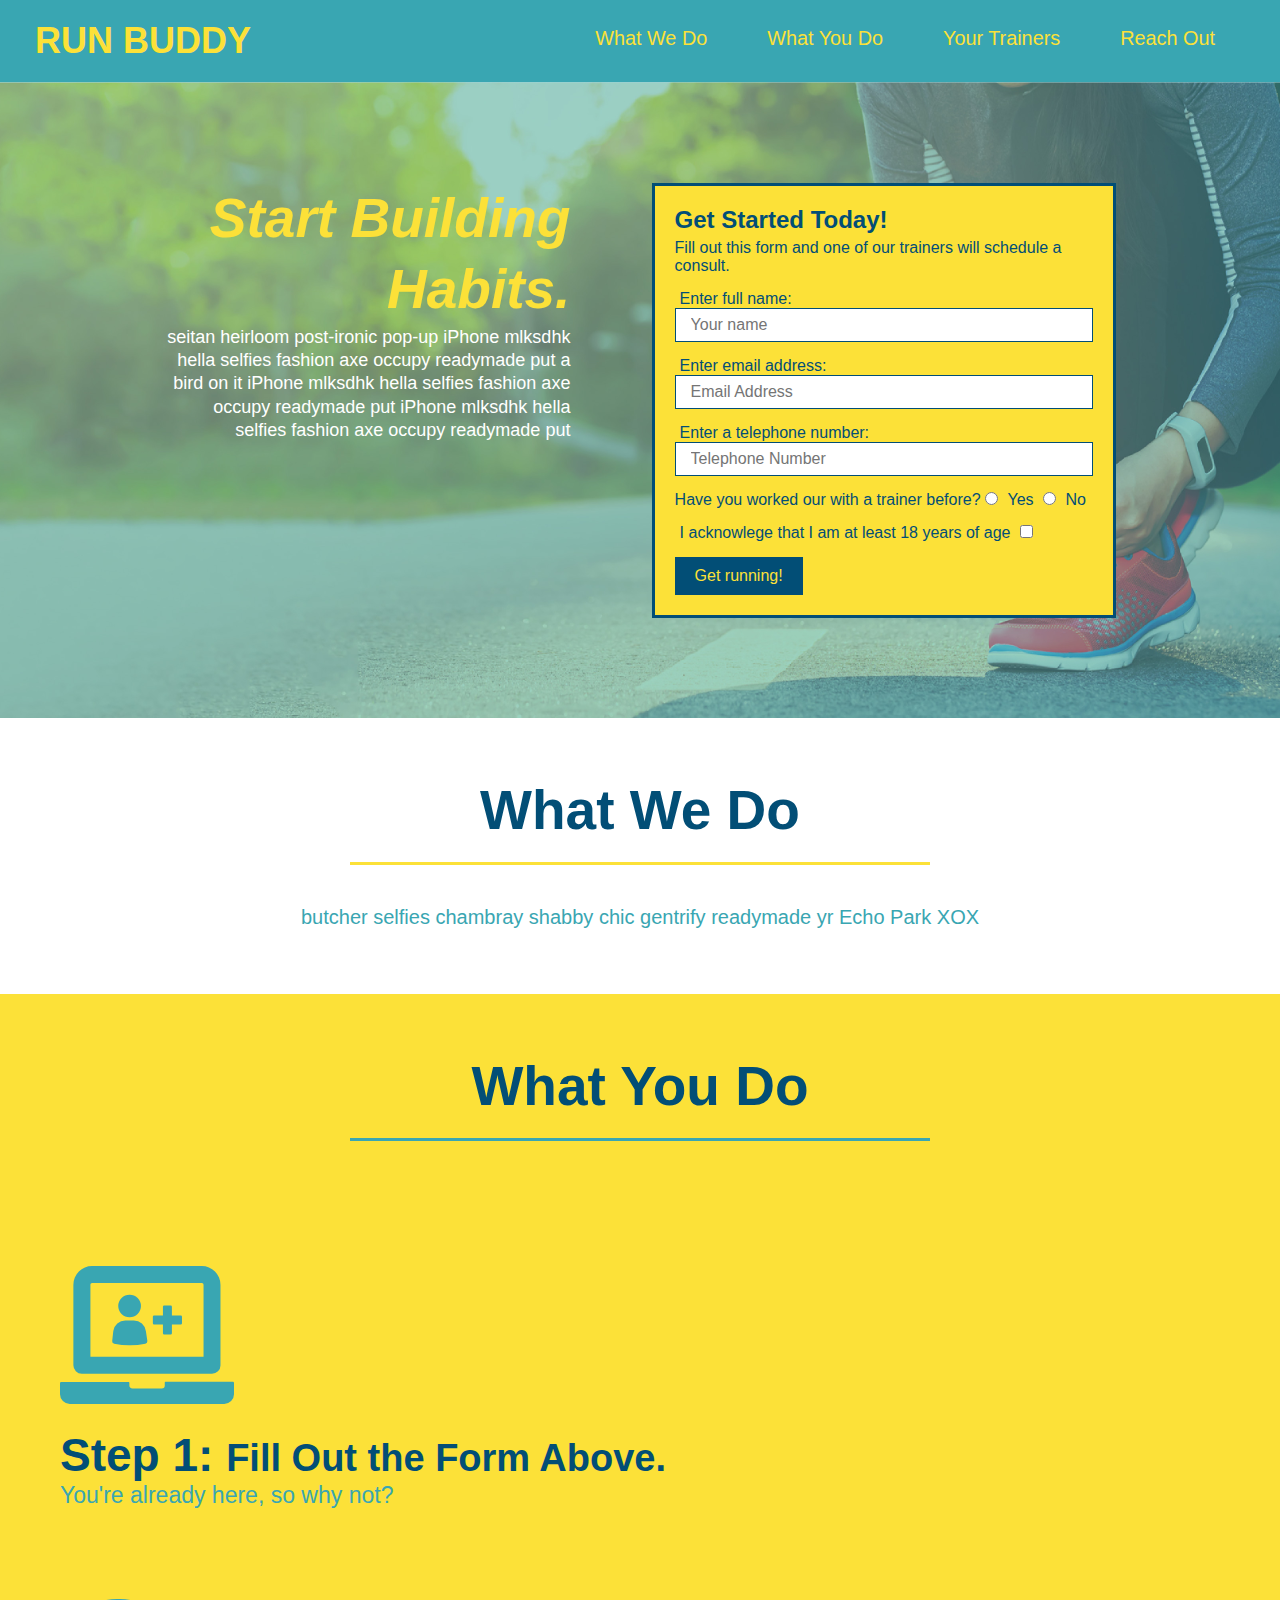
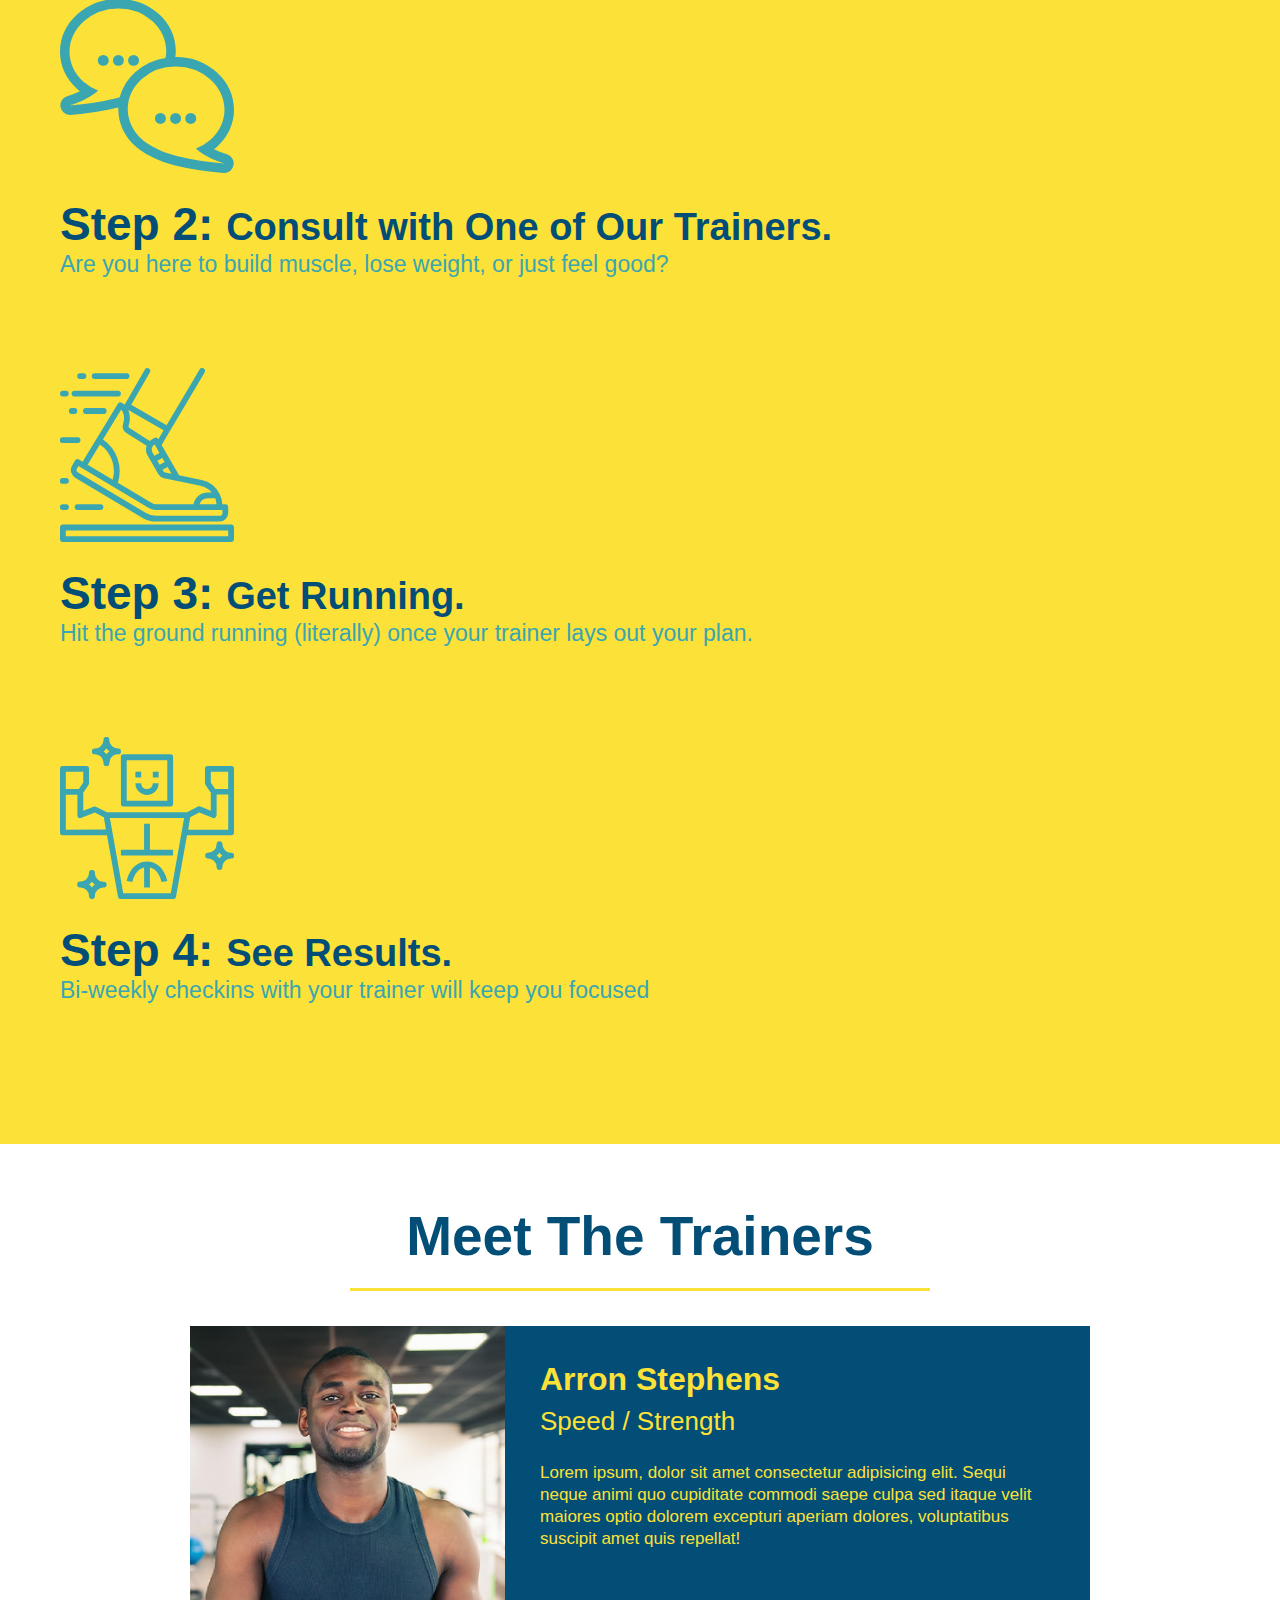
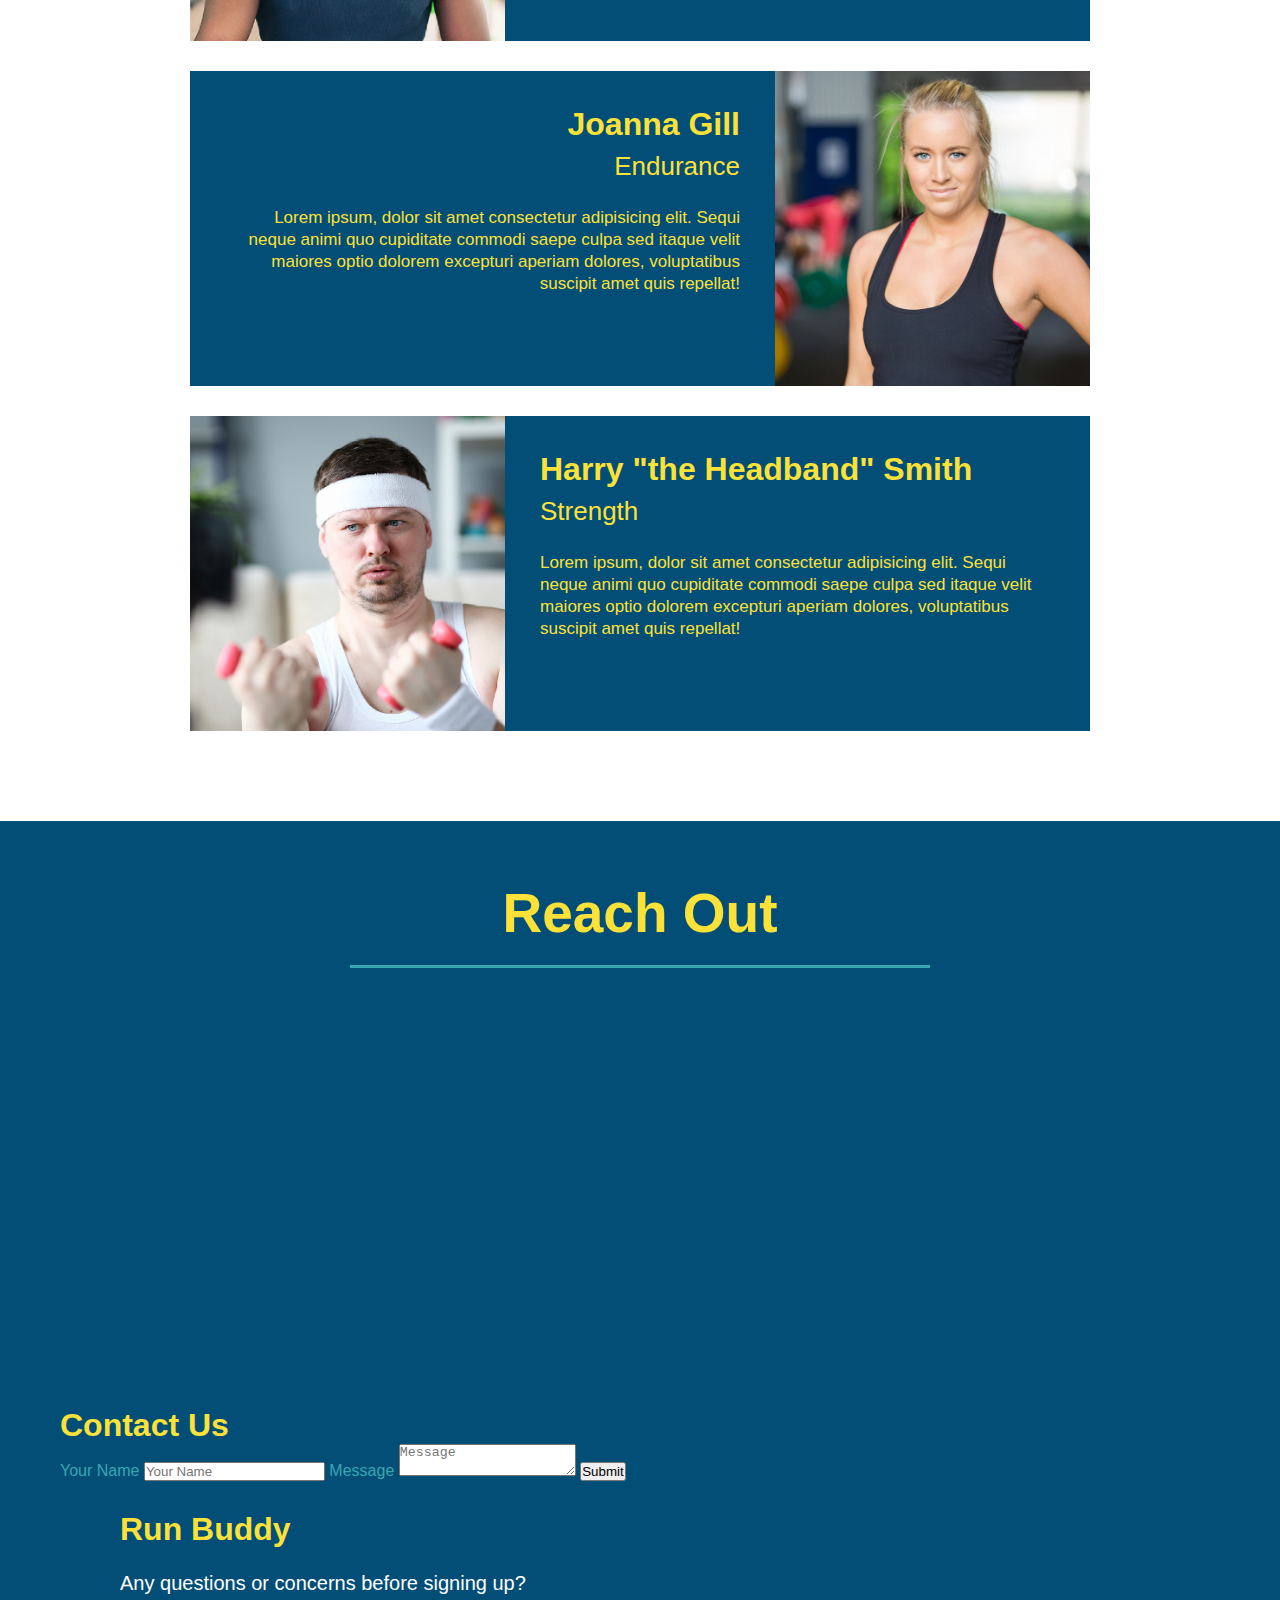
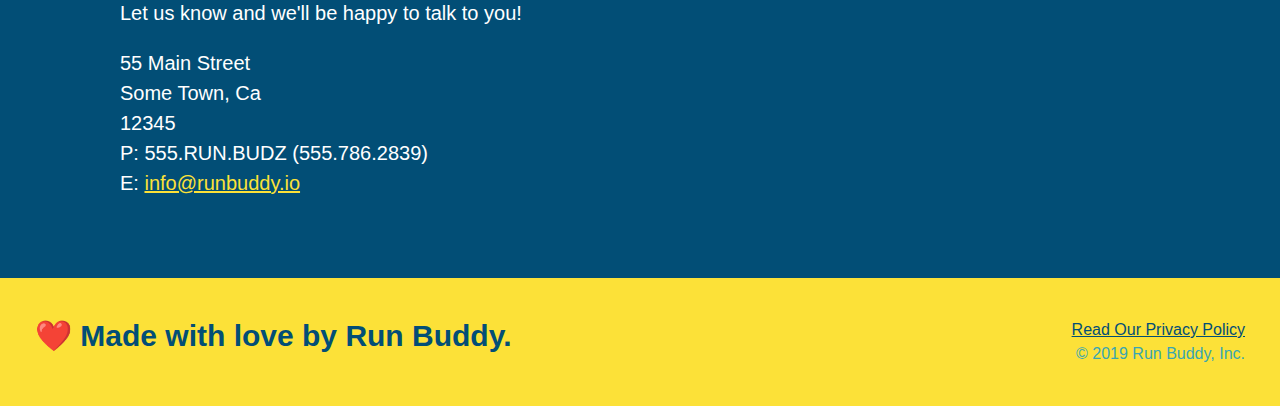
==== commit 257c7e01: "center the section titles using flexbox" ====
--- a/index.html
+++ b/index.html
@@ -72,15 +72,19 @@
         
         <!--"what we do" section-->
         <section id="what-we-do" class="intro"> <!--.intro h2-->
+            <div class="flex-row">
             <h2 class="section-title primary-border">What We Do</h2>
-            <p>
-                butcher selfies chambray shabby chic gentrify readymade yr Echo Park XOX
-            </p>
+            </div>
+            <div class="flex-row">
+                <p> butcher selfies chambray shabby chic gentrify readymade yr Echo Park XOX </p>
+            </div>    
         </section>
        
         <!--"What you do"-->
         <section id="what-you-do" class="steps">
+            <div class="flex-row">
             <h2 class="section-title secondary-border">What You Do</h2>
+            </div>
             <div>
                 <!-- insert this img element -->
                 <img src="./assets/images/step-1.svg" alt="" />
--- a/assets/css/style.css
+++ b/assets/css/style.css
@@ -12,29 +12,34 @@
 header {
     padding: 20px 35px;
     background-color: #39a6b2;
+    display: flex;
+    justify-content: space-between;
+    flex-wrap: wrap;
         }
 header h1{
     font-weight: bold;
     font-size: 36px;
     color: #fce138;
     margin: 0;
-    display: inline;
          }
 header a {
-    tex-decoration: none;
+    text-decoration: none;
     color: #fce138;
          } 
 header nav {
-    float: right;
     margin: 7px 0;
            } 
-header nav ul li{
-    display: inline;
-               }
+header nav ul {
+    display: flex;
+    flex-wrap: wrap;
+    justify-content: space-between;
+    align-items: center;
+    list-style: none;
+          }
 header nav ul li a {
     margin: 0 30px;
     font-weight: lighter;
-    font-size: 22px;
+    font-size: 1.55vw;
                    }
 section {
     padding: 60px;
@@ -42,10 +47,11 @@
 .section-title {
     font-size: 55px;
     color: #024e76;
-    margin-bottom: 35px;
-    padding: 0 100px 20px 100px;
-    display: inline-block;
     border-bottom: 3px solid;
+    padding-bottom: 20px;
+    text-align: center;
+    margin: 0 auto 35px auto;
+    width: 50%;
         }
 .primary-border{
     border-color: #fce138;
@@ -55,11 +61,12 @@
                     }
 /*Hero Style Start*/
 .hero {
+    display: flex;
     background-image: url("../images/hero-bg.jpg");
-    height: 600px;
     background-size: cover;
     background-position: center;
-    position: relative;
+    justify-content: center;
+    flex-wrap: wrap;
         }
 .hero-form button {
     color: #fce138;
@@ -74,11 +81,9 @@
     border: 3px solid #024e76;
     background-color: #fce138;
     padding: 20px;
-    width: 500px;
-    color: #024e76;
-    position: absolute;
-    bottom: 120px;
-    right: 140px;
+    color: #024e76;
+    width: 40%;
+    margin: 3.5%;
     }
 .hero-form p {
     margin: 5px 0 15px 0;
@@ -102,27 +107,26 @@
      width: 100%;
      margin-bottom: 15px;
             }
+/*footer section*/
 footer {
+    display: flex;
     background: #fce138;
     width: 100%;
     padding: 40px 35px;
+    justify-content: space-between;
+    flex-wrap: wrap;
         }
 footer h2 {
-    display: inline;
     color: #024e76;
     font-size: 30px;
     margin: 0;
         }
 footer div {
-    float: right;
     line-height: 1.5;
     text-align: right;
             }
 footer a {
     color: #024e76;
-        }
-.intro {
-    text-align: center;
         }
 .intro p {
     line-height: 1.7;
@@ -130,10 +134,10 @@
     width: 80%;
     font-size: 20px;
     margin: 0 auto; /*will center a block element with a width of less than 100%(top/bottom=0 lft/rght=auto*/
+    text-align: center;
         }
 /*What you do section*/
 .steps {
-      text-align: center;
       background: #fce138;
         }
 .steps div {
@@ -157,7 +161,7 @@
         }
 /*trainers start*/
 .trainers {
-    text-align: center;
+   
         }
 .trainer {
     width: 900px;
@@ -199,7 +203,6 @@
 /*reach out section starts*/
 .contact {
     background: #024e76;
-    text-align: center;
         }
  .contact h2 {
      color:#fce138
@@ -230,4 +233,21 @@
     color: #fce138;
                     }
   
-  /* reach out section ends */+  /* reach out section ends */
+  /*CALL TO ACTION*/
+  .hero-cta {
+    width: 35%;
+    text-align: right;
+    margin: 3.5%;
+    color: #fff;
+    font-size: 18px;
+    line-height: 1.3;
+            }
+  .hero-cta h2 {
+    font-style: italic;
+    font-size: 55px;
+    color: #fce138;
+            }
+.flex-row {
+    display: flex;
+}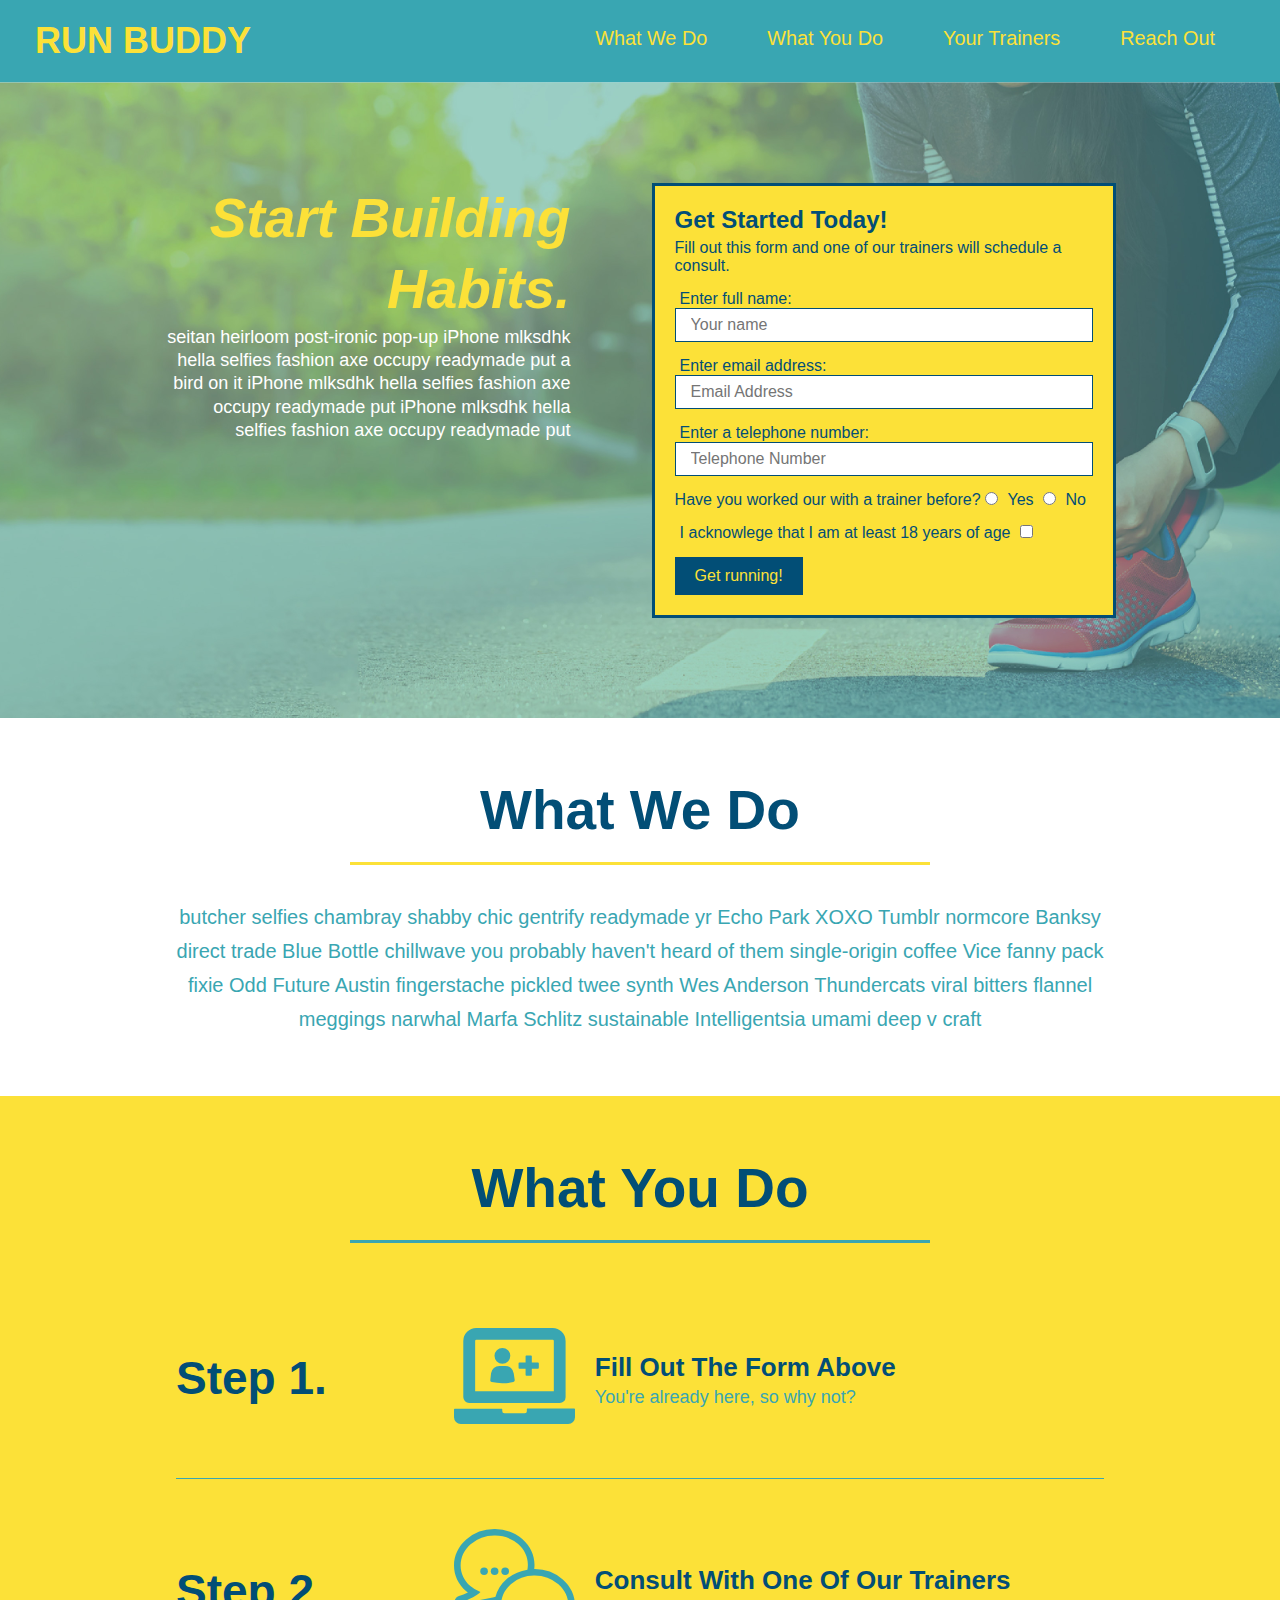
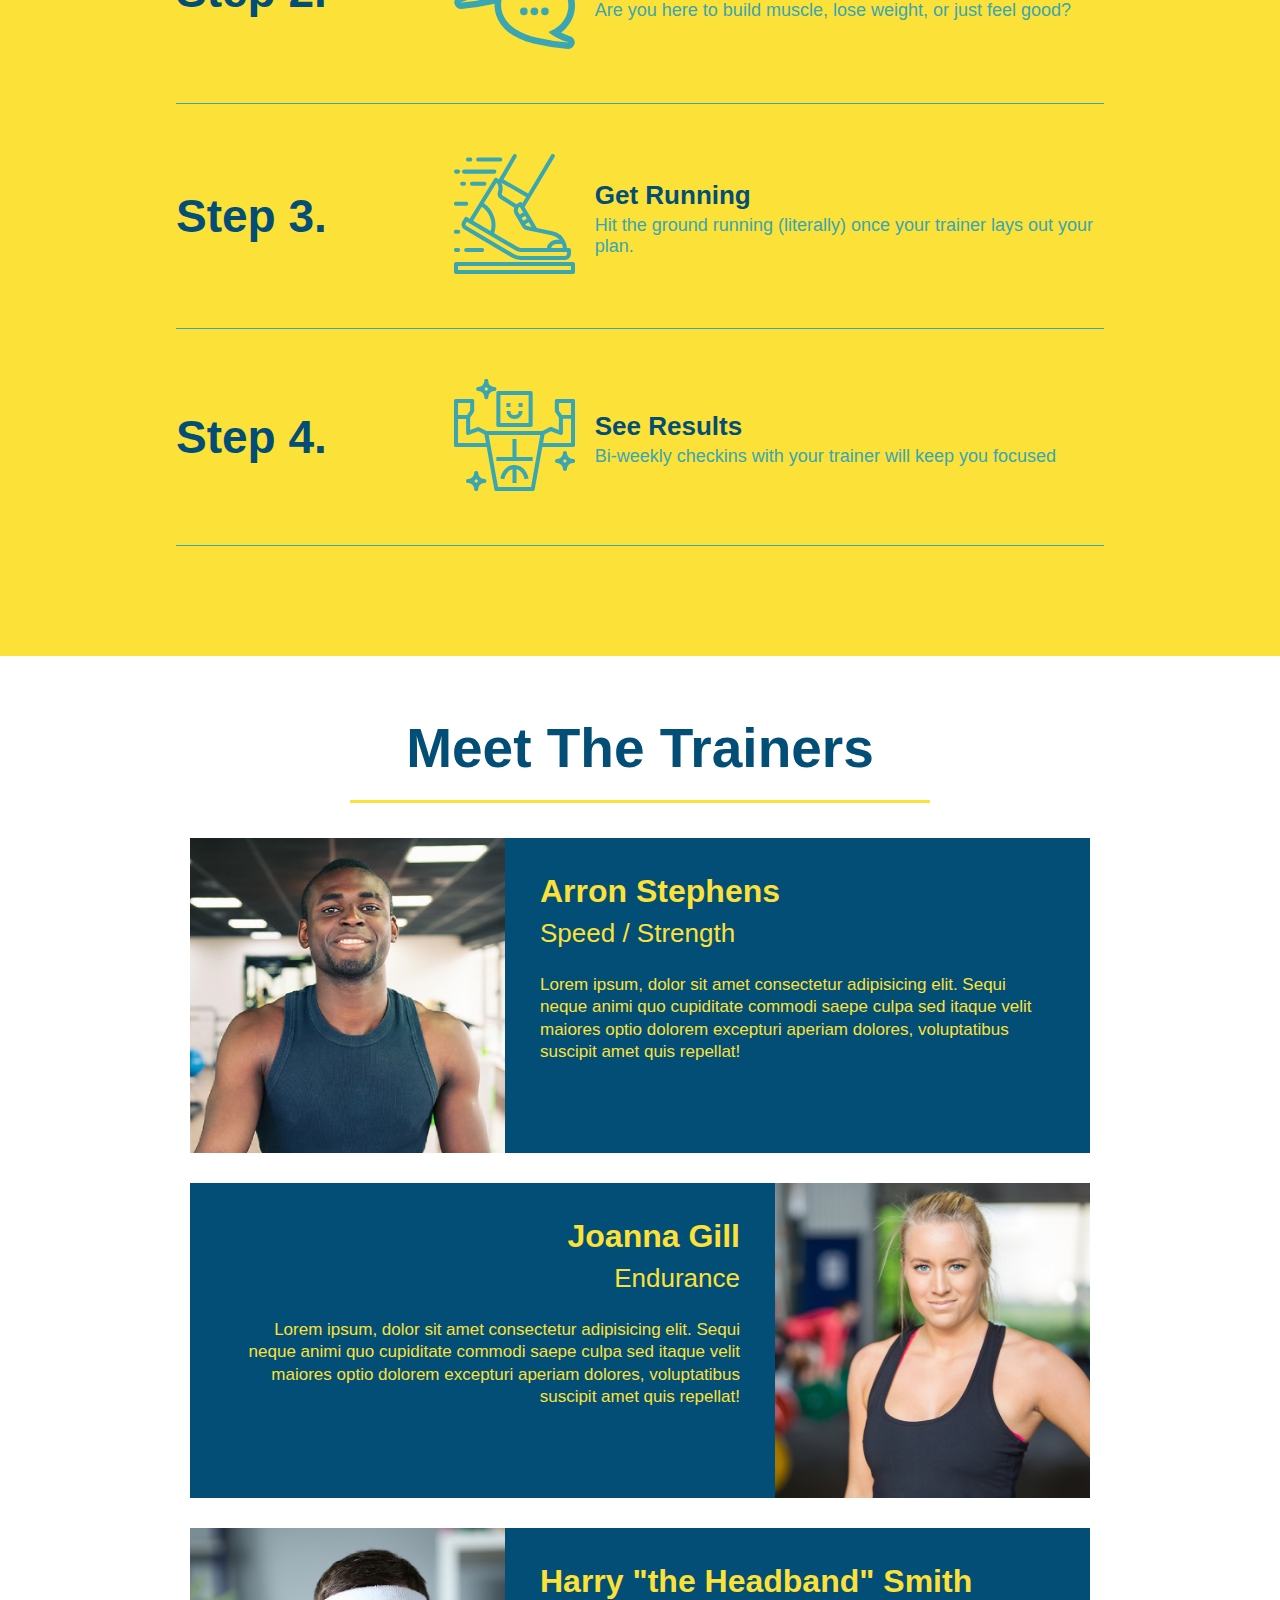
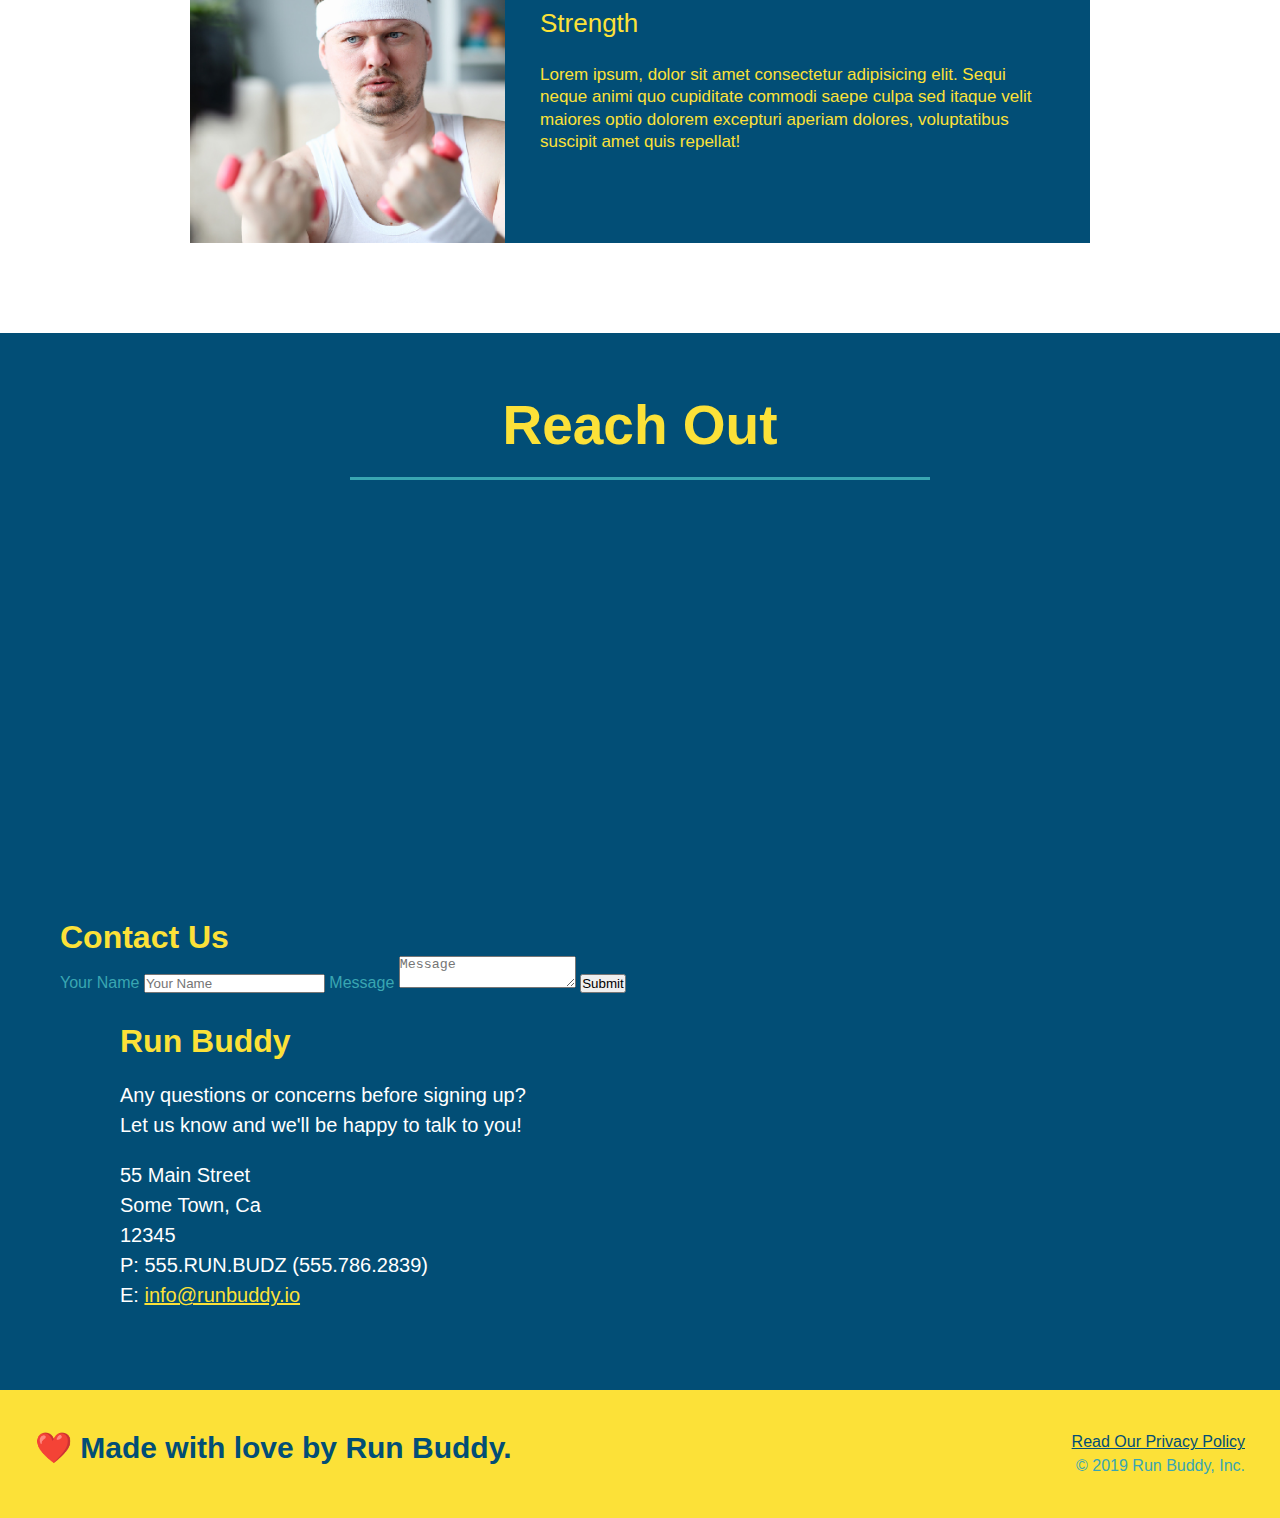
==== commit 0ff021ee: "add flexbox to the steps" ====
--- a/index.html
+++ b/index.html
@@ -71,45 +71,76 @@
         </section>
         
         <!--"what we do" section-->
-        <section id="what-we-do" class="intro"> <!--.intro h2-->
+        <section id="what-we-do" class="intro">
             <div class="flex-row">
-            <h2 class="section-title primary-border">What We Do</h2>
+              <h2 class="section-title primary-border">
+                What We Do
+              </h2>
             </div>
             <div class="flex-row">
-                <p> butcher selfies chambray shabby chic gentrify readymade yr Echo Park XOX </p>
-            </div>    
-        </section>
-       
-        <!--"What you do"-->
-        <section id="what-you-do" class="steps">
+              <p>
+                butcher selfies chambray shabby chic gentrify readymade yr Echo Park XOXO Tumblr normcore Banksy direct trade  Blue Bottle chillwave you probably haven't heard of them single-origin coffee Vice fanny pack fixie Odd Future Austin fingerstache pickled twee synth Wes Anderson Thundercats viral bitters flannel meggings narwhal Marfa Schlitz sustainable Intelligentsia umami deep v craft
+              </p>
+            </div>
+          </section>
+          <!-- end "what we do" -->
+      
+          <!-- "what you do" start -->
+          <section id="what-you-do" class="steps">
             <div class="flex-row">
-            <h2 class="section-title secondary-border">What You Do</h2>
-            </div>
-            <div>
-                <!-- insert this img element -->
-                <img src="./assets/images/step-1.svg" alt="" />
-                <h3>Step 1: <span> Fill Out the Form Above.</span></h3>
-                <p>You're already here, so why not?</p>
-            </div>    
-
-            <div>
-                <img src="./assets/images/step-2.svg" alt="" />
-                <h3>Step 2: <span>Consult with One of Our Trainers.</span></h3> <!--span will use steps span-->
-                <p>Are you here to build muscle, lose weight, or just feel good?</p>
-            </div>
-
-            <div>
-                <img src="./assets/images/step-3.svg" alt="" />
-                <h3>Step 3: <span> Get Running.</span></h3>
-                <p>Hit the ground running (literally) once your trainer lays out your plan.</p>
-              </div>
-              
-              <div>
-                <img src="./assets/images/step-4.svg" alt="" />
-                <h3>Step 4: <span> See Results.</span></h3>
-                <p>Bi-weekly checkins with your trainer will keep you focused</p>
-              </div>
-        </section>
+              <h2 class="section-title secondary-border">
+                What You Do
+              </h2> 
+            </div>
+            <div class="step">
+              <h3>Step 1.</h3>
+              <div class="step-info">
+                <div class="step-img">
+                  <img src="./assets/images/step-1.svg" alt="" />
+                </div>
+                <div class="step-text">
+                  <h4>Fill Out The Form Above</h4>
+                  <p>You're already here, so why not?</p>
+                </div>
+              </div>
+            </div>
+            <div class="step">
+              <h3>Step 2.</h3>
+              <div class="step-info">
+                <div class="step-img">
+                  <img src="./assets/images/step-2.svg" alt="" />
+                </div>
+                <div class="step-text">
+                  <h4>Consult With One Of Our Trainers</h4>
+                  <p>Are you here to build muscle, lose weight, or just feel good?</p>
+                </div>
+              </div>
+            </div>
+            <div class="step">
+              <h3>Step 3.</h3>
+              <div class="step-info">
+                <div class="step-img">
+                  <img src="./assets/images/step-3.svg" alt="" />
+                </div>
+                <div class="step-text">
+                  <h4>Get Running</h4>
+                  <p>Hit the ground running (literally) once your trainer lays out your plan.</p>
+                </div>
+              </div>
+            </div>
+            <div class="step">
+              <h3>Step 4.</h3>
+              <div class="step-info">
+                <div class="step-img">
+                  <img src="./assets/images/step-4.svg" alt="" />
+                </div>
+                <div class="step-text">
+                  <h4>See Results</h4>
+                  <p>Bi-weekly checkins with your trainer will keep you focused</p>
+                </div>
+              </div>
+            </div>
+          </section>
         
         <!--"meet the trainers" section-->
         <section id="your-trainers" class="trainers">
--- a/assets/css/style.css
+++ b/assets/css/style.css
@@ -140,25 +140,46 @@
 .steps {
       background: #fce138;
         }
-.steps div {
-    margin-bottom: 80px;
-            }
-.steps img{
-    width:15%;
-    margin: 10px 0;
-            }
-.steps h3 {
+.step h3 {
+    flex: 1 30%;
     color: #024e76;
     font-size: 46px;
-    margin-top: 10px;
-            }
-.steps p {
+          }
+.step-text h4 {
+    font-size: 26px;
+    line-height: 1.5;
+    color: #024e76;
+          }
+.step-text p {
     color: #39a6b2;
-    font-size: 23px;
-        }
-.steps span{
-    font-size: 38px;
-        }
+    font-size: 18px;
+        }
+.step {
+    margin: 50px auto;
+    padding-bottom: 50px;
+    width: 80%;
+    border-bottom: 1px solid #39a6b2;
+    display: flex;
+    flex-wrap: wrap;
+    align-items: center;
+    justify-content: space-between;
+      }
+.step-info{
+    flex: 2 70%;
+    display: flex;
+    flex-wrap: wrap;
+    align-items: center;
+}
+.step-img {
+    flex: 1 12%;
+    margin-right: 20px;
+  }
+  .step-img img {
+    max-width: 100%;
+  }
+  .step-text {
+    flex: 12;
+  }
 /*trainers start*/
 .trainers {
    
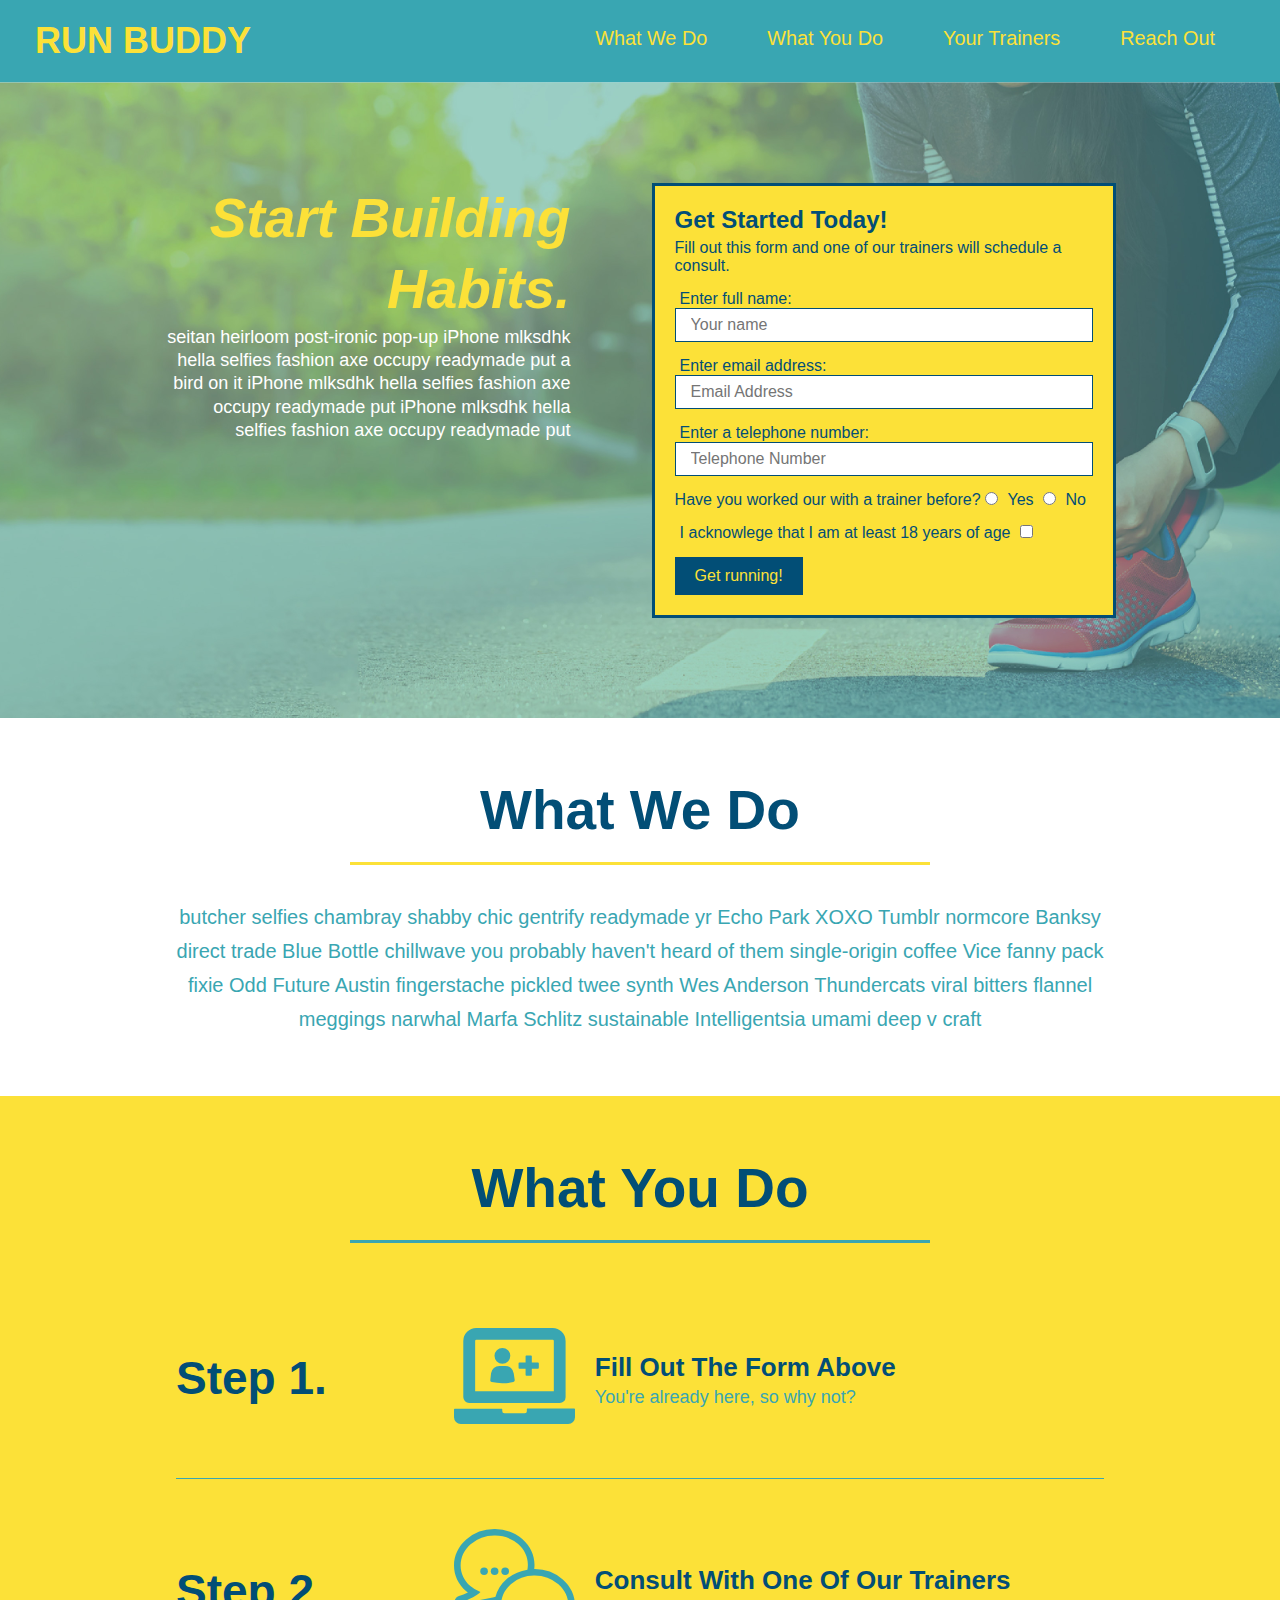
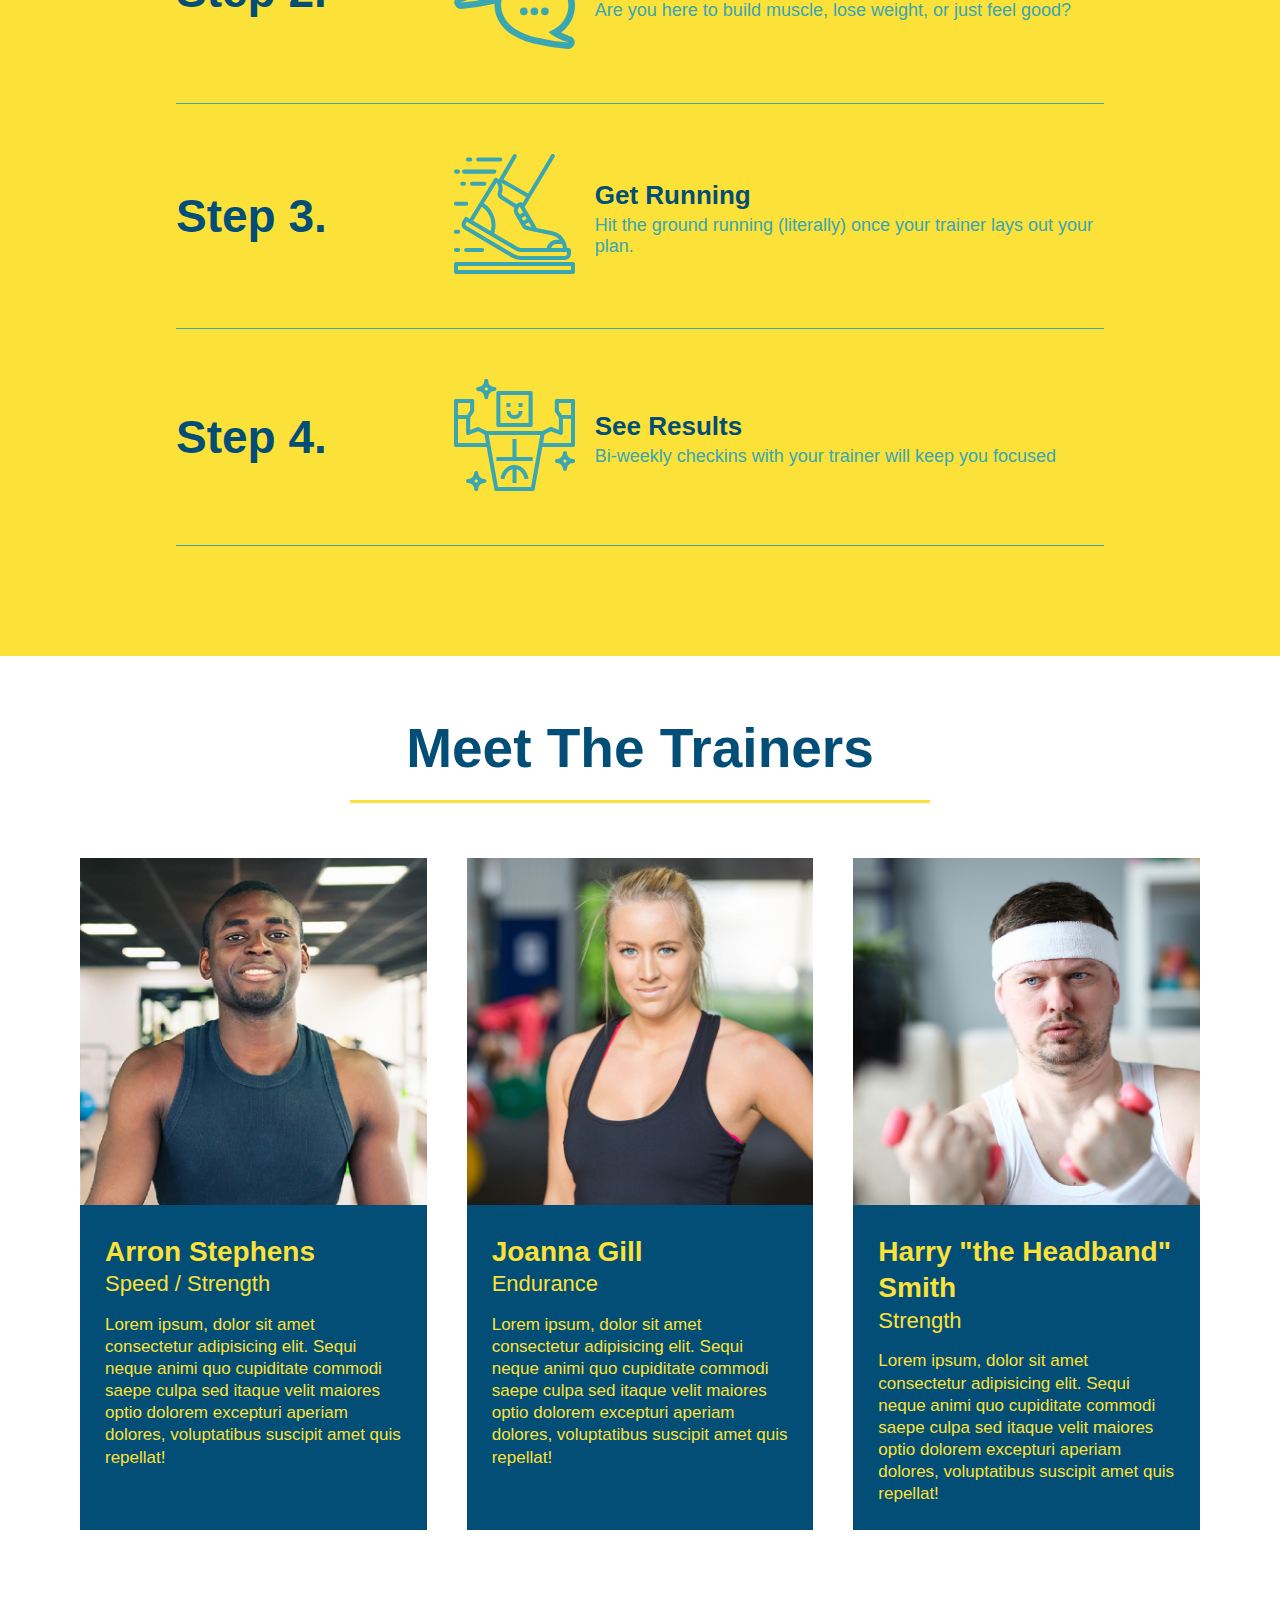
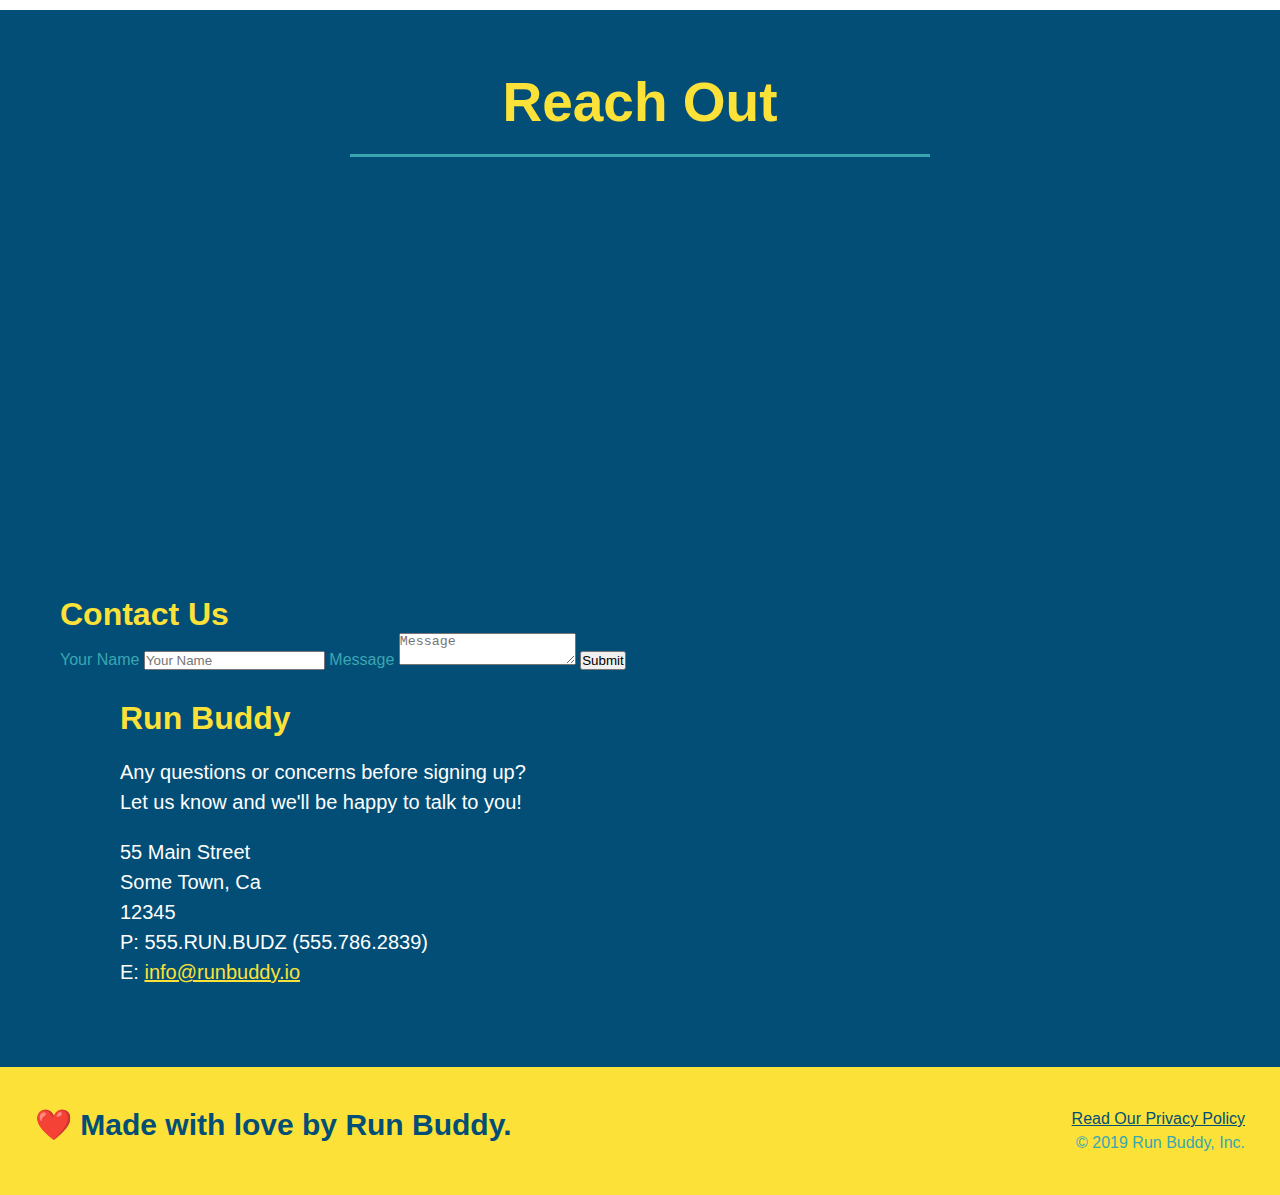
==== commit 6fa16c4c: "add flexbox to the trainers" ====
--- a/index.html
+++ b/index.html
@@ -143,43 +143,45 @@
           </section>
         
         <!--"meet the trainers" section-->
-        <section id="your-trainers" class="trainers">
+        <section id="your-trainers">
             <h2 class="section-title primary-border">Meet The Trainers</h2>
-            <article class="trainer"> <!--all content inside this elemnt is for one trainer-->
-                <img src="./assets/images/trainer-1.jpg" alt="Arron Stephens in his workout clothes, ready to pump iron" />
-                <div class="trainer-bio text-left" >
-                    <h3>Arron Stephens</h3>
-                    <h4>Speed / Strength</h4>
-                    <p>
-                      Lorem ipsum, dolor sit amet consectetur adipisicing elit. Sequi neque animi quo cupiditate commodi saepe 
-                      culpa sed itaque velit maiores optio dolorem excepturi aperiam dolores, voluptatibus suscipit amet quis 
-                      repellat!
-                    </p>
-                  </div>
-            </article>
-            <article class="trainer"> <!--all content inside this elemnt is for Joanna Gill-->
-                <div class="trainer-bio text-right" >
-                    <h3>Joanna Gill</h3>
-                    <h4>Endurance</h4>
-                    <p>
-                      Lorem ipsum, dolor sit amet consectetur adipisicing elit. Sequi neque animi quo cupiditate commodi saepe 
-                      culpa sed itaque velit maiores optio dolorem excepturi aperiam dolores, voluptatibus suscipit amet quis 
-                      repellat!
-                    </p>
-                </div>
-                <img src="./assets/images/trainer-2.jpg" alt="Joanna Gill cooling off after a workout" />
-            </article>
-            <article class="trainer"> <!--all content inside this element is for Harry Smith-->
-                <img src="./assets/images/trainer-3.jpg" alt="Harry Smith wearing a headband and lifting comically small pink weights" />
-                <div class="trainer-bio text-left">
-                  <h3>Harry "the Headband" Smith</h3>
-                  <h4>Strength</h4>
-                  <p>
-                    Lorem ipsum, dolor sit amet consectetur adipisicing elit. Sequi neque animi quo cupiditate commodi saepe culpa sed
-                    itaque velit maiores optio dolorem excepturi aperiam dolores, voluptatibus suscipit amet quis repellat!
-                  </p>
-                </div>
-              </article>
+            <div class="trainers">
+                <article class="trainer"> <!--all content inside this elemnt is for one trainer-->
+                    <img src="./assets/images/trainer-1.jpg" alt="Arron Stephens in his workout clothes, ready to pump iron" />
+                    <div class="trainer-bio" >
+                        <h3 class="trainer-name">Arron Stephens</h3>
+                        <h4 class="trainer-role">Speed / Strength</h4>
+                        <p>
+                        Lorem ipsum, dolor sit amet consectetur adipisicing elit. Sequi neque animi quo cupiditate commodi saepe 
+                        culpa sed itaque velit maiores optio dolorem excepturi aperiam dolores, voluptatibus suscipit amet quis 
+                        repellat!
+                        </p>
+                    </div>
+                </article>
+                <article class="trainer"> <!--all content inside this elemnt is for Joanna Gill-->
+                    <img src="./assets/images/trainer-2.jpg" alt="Joanna Gill cooling off after a workout" />
+                    <div class="trainer-bio" >
+                        <h3 class="trainer-name">Joanna Gill</h3>
+                        <h4 class="trainer-role">Endurance</h4>
+                        <p>
+                        Lorem ipsum, dolor sit amet consectetur adipisicing elit. Sequi neque animi quo cupiditate commodi saepe 
+                        culpa sed itaque velit maiores optio dolorem excepturi aperiam dolores, voluptatibus suscipit amet quis 
+                        repellat!
+                        </p>
+                    </div>
+                </article>
+                <article class="trainer"> <!--all content inside this element is for Harry Smith-->
+                    <img src="./assets/images/trainer-3.jpg" alt="Harry Smith wearing a headband and lifting comically small pink weights" />
+                    <div class="trainer-bio">
+                    <h3 class="trainer-name">Harry "the Headband" Smith</h3>
+                    <h4 class="trainer-role">Strength</h4>
+                    <p>
+                        Lorem ipsum, dolor sit amet consectetur adipisicing elit. Sequi neque animi quo cupiditate commodi saepe culpa sed
+                        itaque velit maiores optio dolorem excepturi aperiam dolores, voluptatibus suscipit amet quis repellat!
+                    </p>
+                    </div>
+                </article>
+            </div>
         </section> 
         
         <!--"reach out" section-->
--- a/assets/css/style.css
+++ b/assets/css/style.css
@@ -182,43 +182,42 @@
   }
 /*trainers start*/
 .trainers {
-   
+    width: 100%;
+    margin: 0 auto;
+    display: flex;
+    flex-wrap: wrap;
+    justify-content: space-around;
         }
 .trainer {
-    width: 900px;
-    margin: 0 auto 30px auto;
+    margin: 20px;
+    flex: 1;
     background: #024e76;
     color: #fce138;
-    overflow: auto;
         }
   .trainer img {
-      width: 35%;
-      float: left;
-            }
+      width: 100%;
+                }
   .trainer-bio {
-      padding: 35px;
-      float: left;
-      width: 65%;
+    line-height: 1.3;
+    padding: 25px;
             }
   .text-left {
-      text-align: left;
+    text-align: left;
             }
   .text-right {
-      text-align: right;
+    text-align: right;
             }
   .trainer-bio h3 {
-    font-size: 32px;
-    margin-bottom: 8px;
+    font-size: 28px;    
                 }  
   .trainer-bio h4 {
     font-weight: lighter;
-    font-size: 26px;
-    margin-bottom: 25px;
+    font-size: 22px;
+    margin-bottom: 15px;
                 }  
   .trainer-bio p {
     font-size: 17px;
-    line-height: 1.3;
-                }
+                  }
 /*trainers section end*/
 
 /*reach out section starts*/
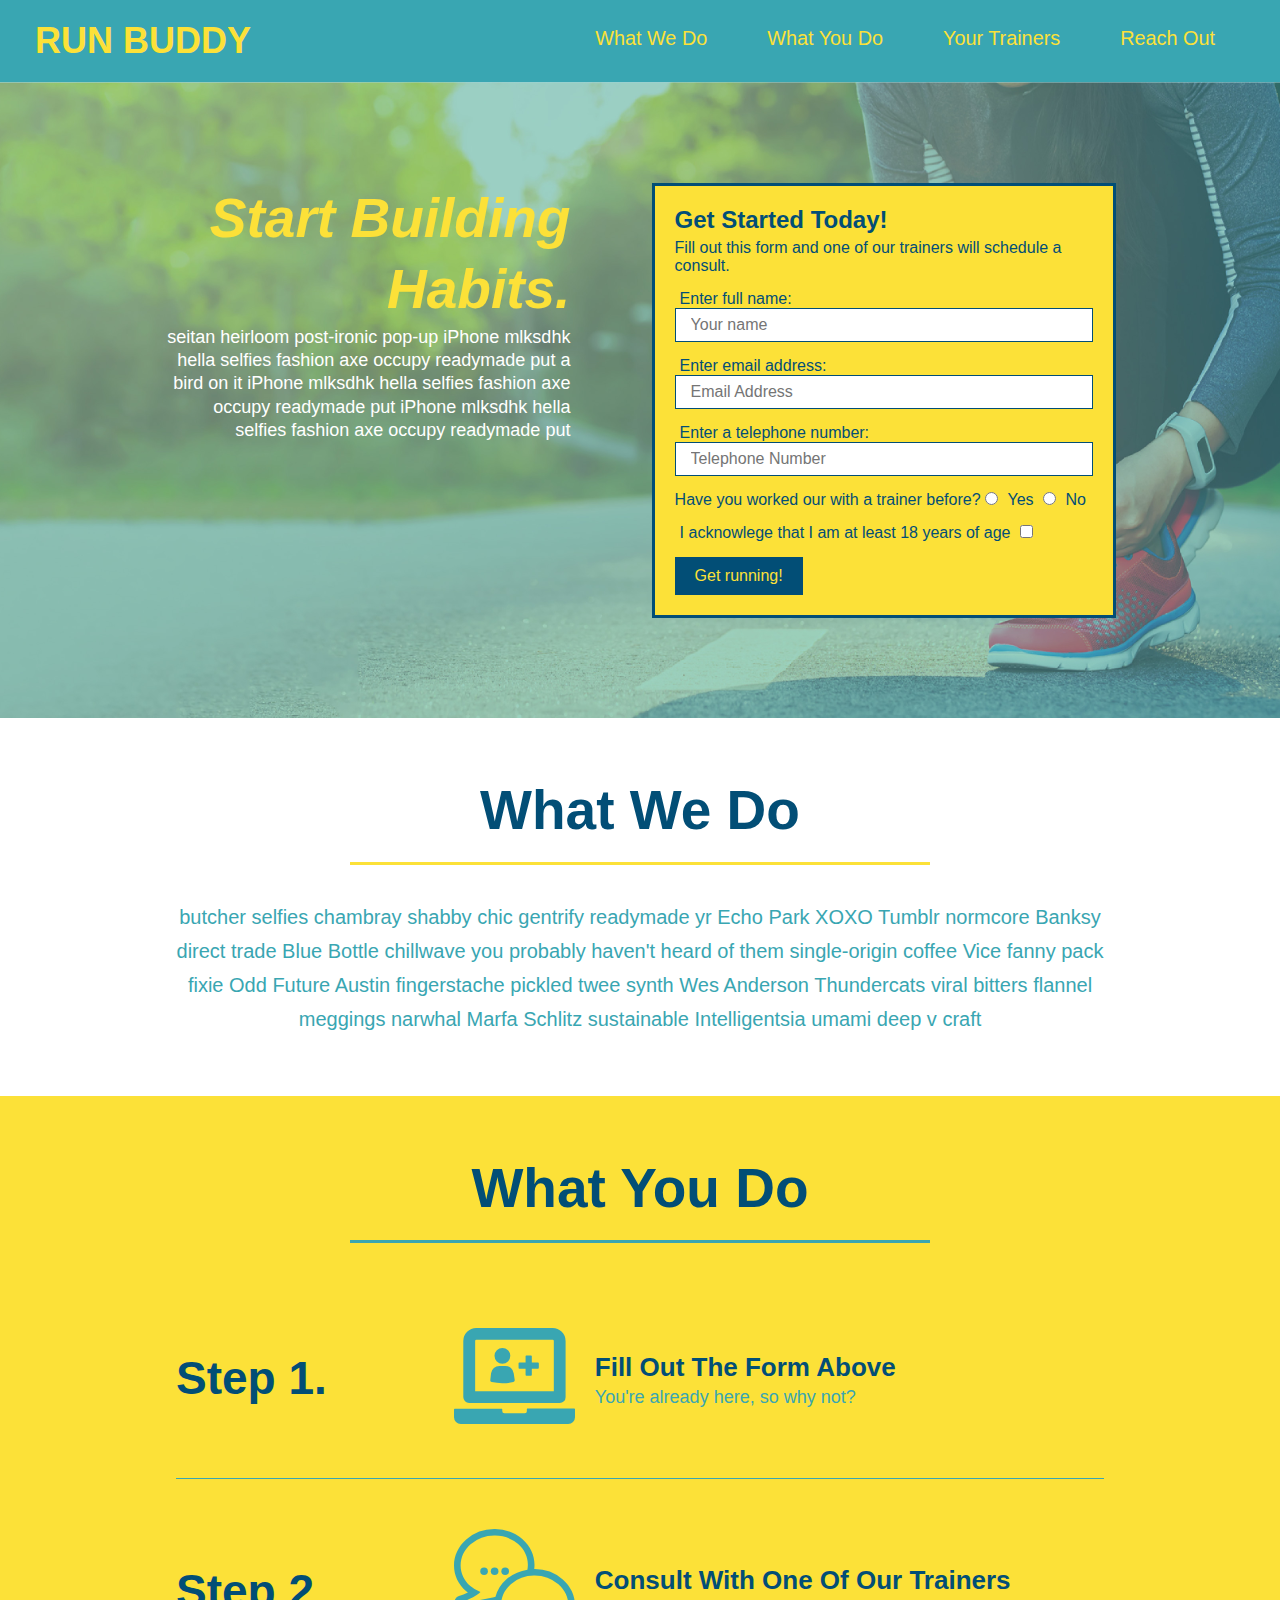
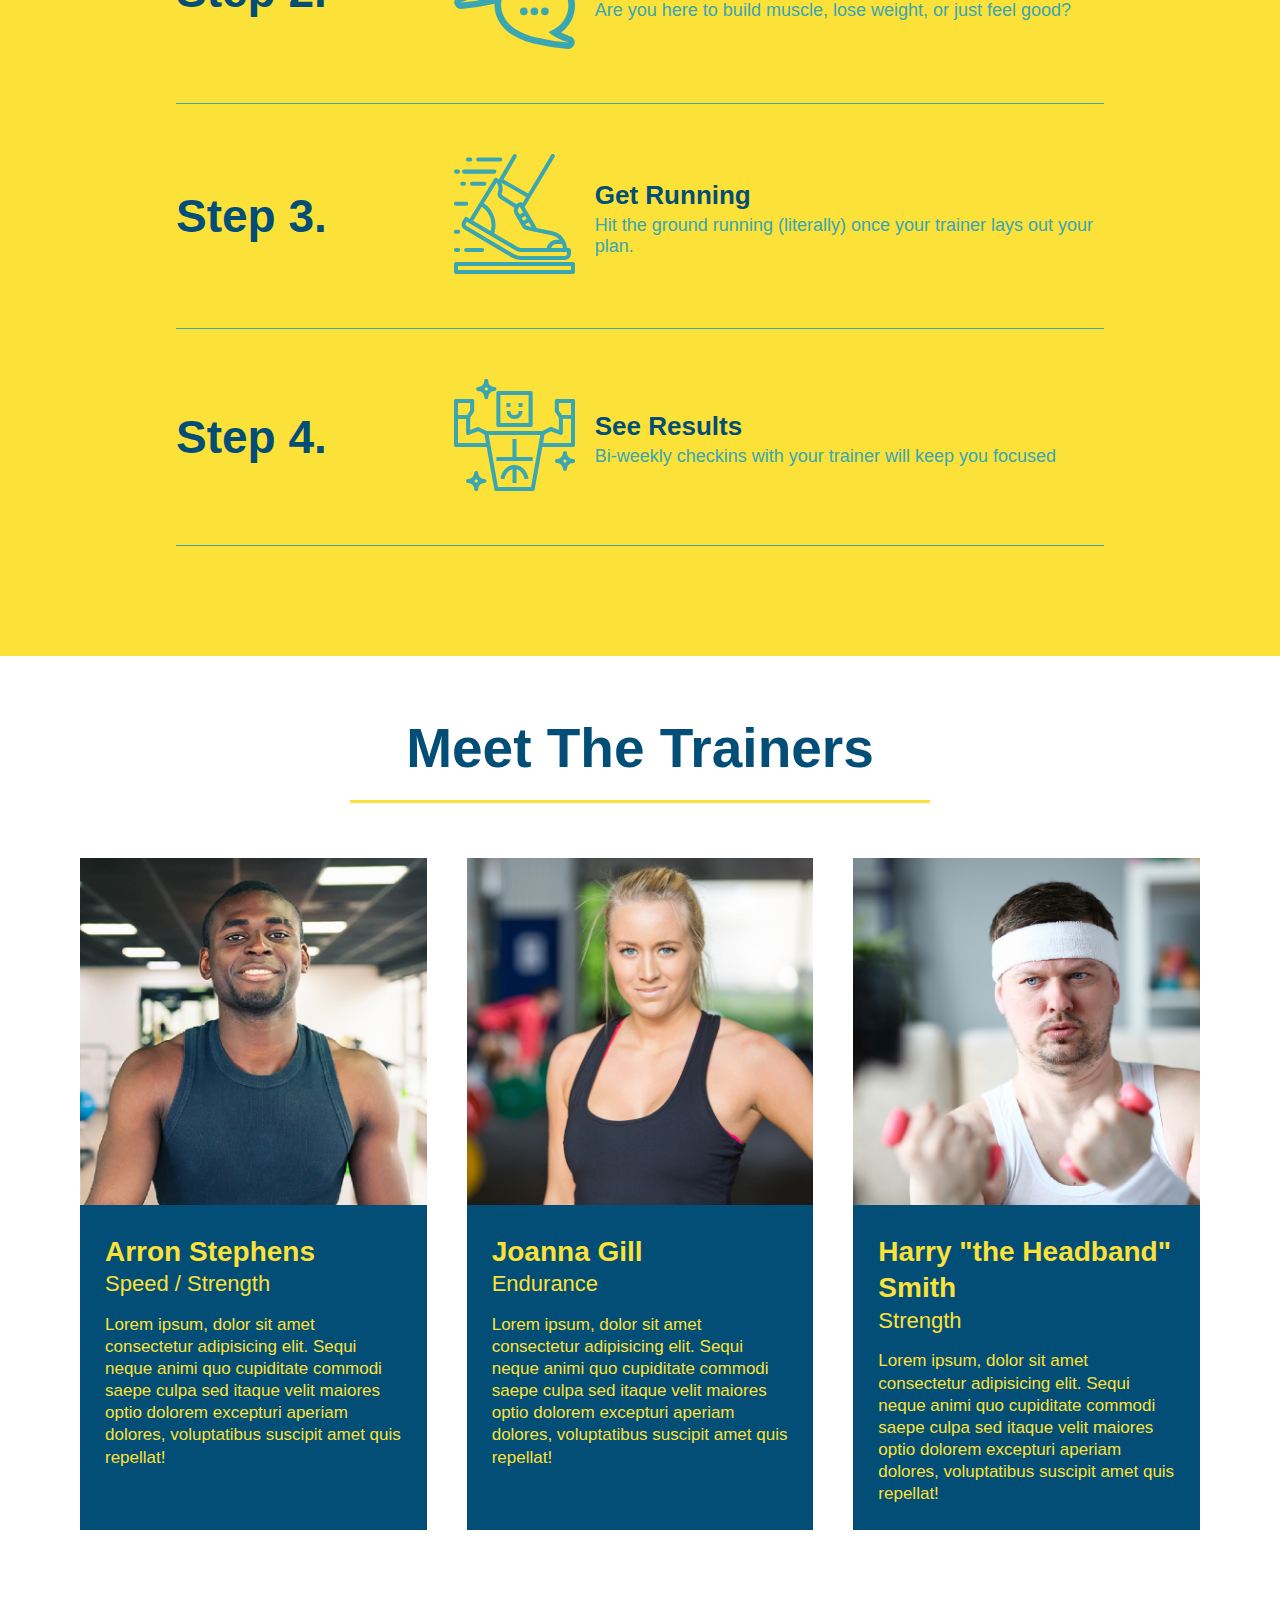
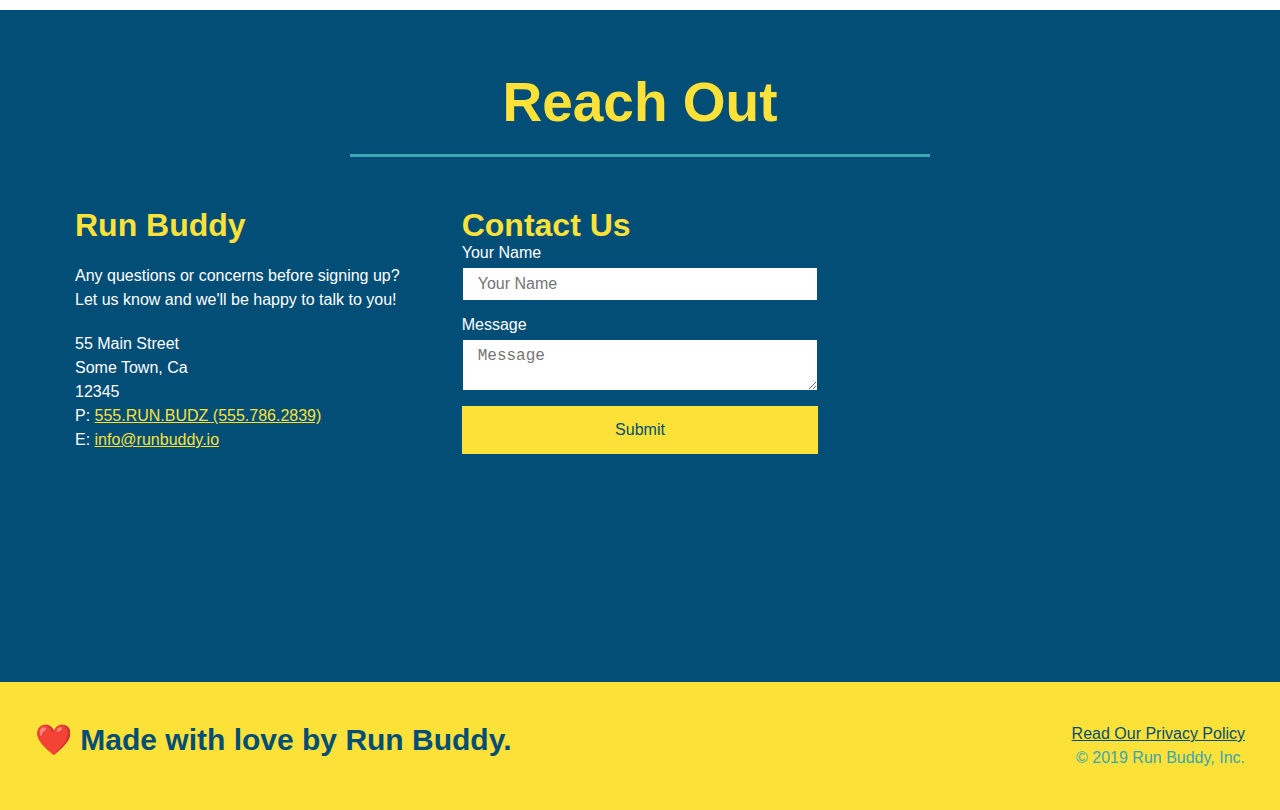
==== commit 689e9ca1: "add flexbox to reach out section" ====
--- a/index.html
+++ b/index.html
@@ -188,36 +188,38 @@
         <section id="reach-out" class="contact">
             <h2 class="section-title secondary-border">Reach Out</h2>
             <div class="contact-info">
-                <iframe src="https://www.google.com/maps/embed?pb=!1m18!1m12!1m3!1d5652.117479015689!2d-97.10413496988427!3d32.61233473965369!2m3!1f0!2f0!3f0!3m2!1i1024!2i768!4f13.1!3m3!1m2!1s0x0%3A0x8de5b8eb96599eb4!2sLa%20Frontera%20HOA%20Community%20Park!5e0!3m2!1sen!2sus!4v1620671997092!5m2!1sen!2sus" 
-                width="400" height="400" style="border:0;" allowfullscreen="" loading="lazy">
-                </iframe>
-                <h3>Contact Us</h3> <!--Contact us box start-->
-                <form>
-                    <label for="contact-name">Your Name</label>
-                    <input type="text" id="contact-name" placeholder="Your Name" />
-
-                    <label for="contact-message">Message</label>
-                    <textarea id="contact-message" placeholder="Message"></textarea>
-
-                    <button type="submit">Submit</button>
-                    </form>
-                    <!--Contact us box end-->
                 <div>
-                    <h3>Run Buddy</h3>
-                    <p>
+                  <h3>Run Buddy</h3>
+                  <p>
                     Any questions or concerns before signing up?
                     <br />
                     Let us know and we'll be happy to talk to you!
-                    </p>
-                    <address>
-                        55 Main Street <br/>
-                        Some Town, Ca <br/>
-                        12345<br />
-                        P: 555.RUN.BUDZ (555.786.2839)<br/>
-                        E: <a href="mailto:info@runbuddy.io">info@runbuddy.io</a>
-                    </address>
-                </div>
-            </div>
+                  </p>              
+                  <address>
+                    55 Main Street <br />
+                    Some Town, Ca <br />
+                    12345 <br />
+                    P: <a href="tel:555.786.2839">555.RUN.BUDZ (555.786.2839)</a><br />
+                    E: <a href="mailto://info@runbuddy.io">info@runbuddy.io</a>
+                  </address>              
+                </div>
+              
+                <div class="contact-form">
+                  <h3>Contact Us</h3>
+                  <form>
+                    <label for="contact-name">Your Name</label>
+                    <input type="text" id="contact-name" placeholder="Your Name" />              
+                    <label for="contact-message">Message</label>
+                    <textarea id="contact-message" placeholder="Message"></textarea>              
+                    <button type="submit">Submit</button>
+                  </form>
+                </div>
+              
+                <iframe
+                  src="https://www.google.com/maps/embed?pb=!1m14!1m12!1m3!1d12182.30520634488!2d-74.0652613!3d40.2407219!2m3!1f0!2f0!3f0!3m2!1i1024!2i768!4f13.1!5e0!3m2!1sen!2sus!4v1561060983193!5m2!1sen!2sus"
+                  frameborder="0" style="border:0" allowfullscreen></iframe>
+              
+              </div>
         </section>
         
         <!--footer-->
--- a/assets/css/style.css
+++ b/assets/css/style.css
@@ -3,6 +3,10 @@
     padding: 0;
     box-sizing: border-box;
 }
+.contact-info > * {
+    flex: 1;
+    margin: 15px;
+                   }
 body {
     /* more on this crazy alphanumerical value in a minute! */
     color: #39a6b2;
@@ -227,16 +231,15 @@
  .contact h2 {
      color:#fce138
             }
+.contact-info {
+    display: flex;
+    justify-content: space-between;
+    flex-wrap: wrap;
+}
  .contact-info iframe{
-     width: 400px;
-     height: 400px;
+    height: 400px;
                  }
  .contact-info div {
-    width: 410px;
-    display: inline-block;
-    vertical-align: top;
-    text-align: left;
-    margin: 30px 0 0 60px;
     color: white;
                 } 
   .contact-info h3 {
@@ -246,13 +249,31 @@
   .contact-info p, .contact-info address {
     margin: 20px 0;
     line-height: 1.5;
-    font-size: 20px;
+    font-size: 16px;
     font-style: normal;
                                         }  
   .contact-info a {
     color: #fce138;
                     }
-  
+.contact-form input, .contact-form textarea {
+    border: 1px solid #024e76;
+    display: block;
+    padding: 7px 15px;
+    font-size: 16px;
+    color: #024e76;
+    width: 100%;
+    margin-bottom: 15px;
+    margin-top: 5px;
+}
+.contact-form button {
+    width: 100%;
+    border: none;
+    background: #fce138;
+    color: #024e76;
+    text-align: center;
+    padding: 15px 0;
+    font-size: 16px;
+}
   /* reach out section ends */
   /*CALL TO ACTION*/
   .hero-cta {
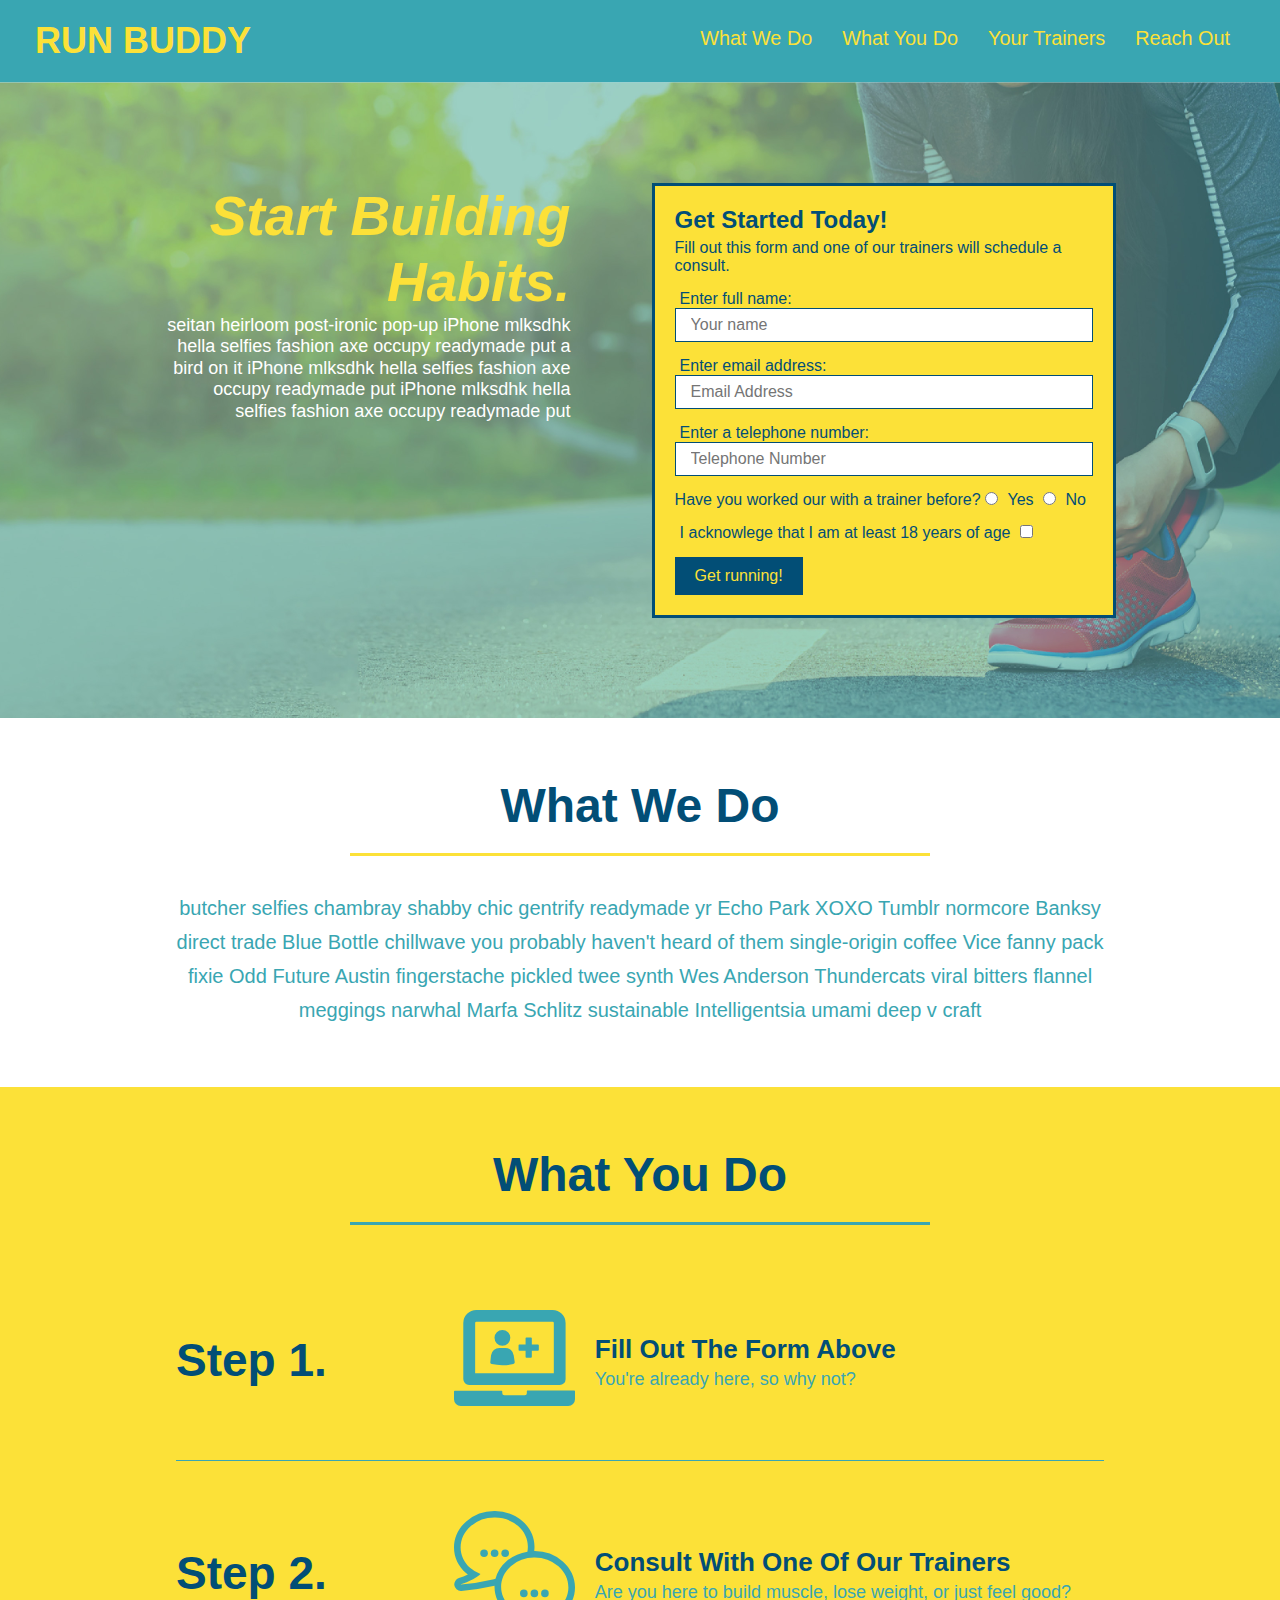
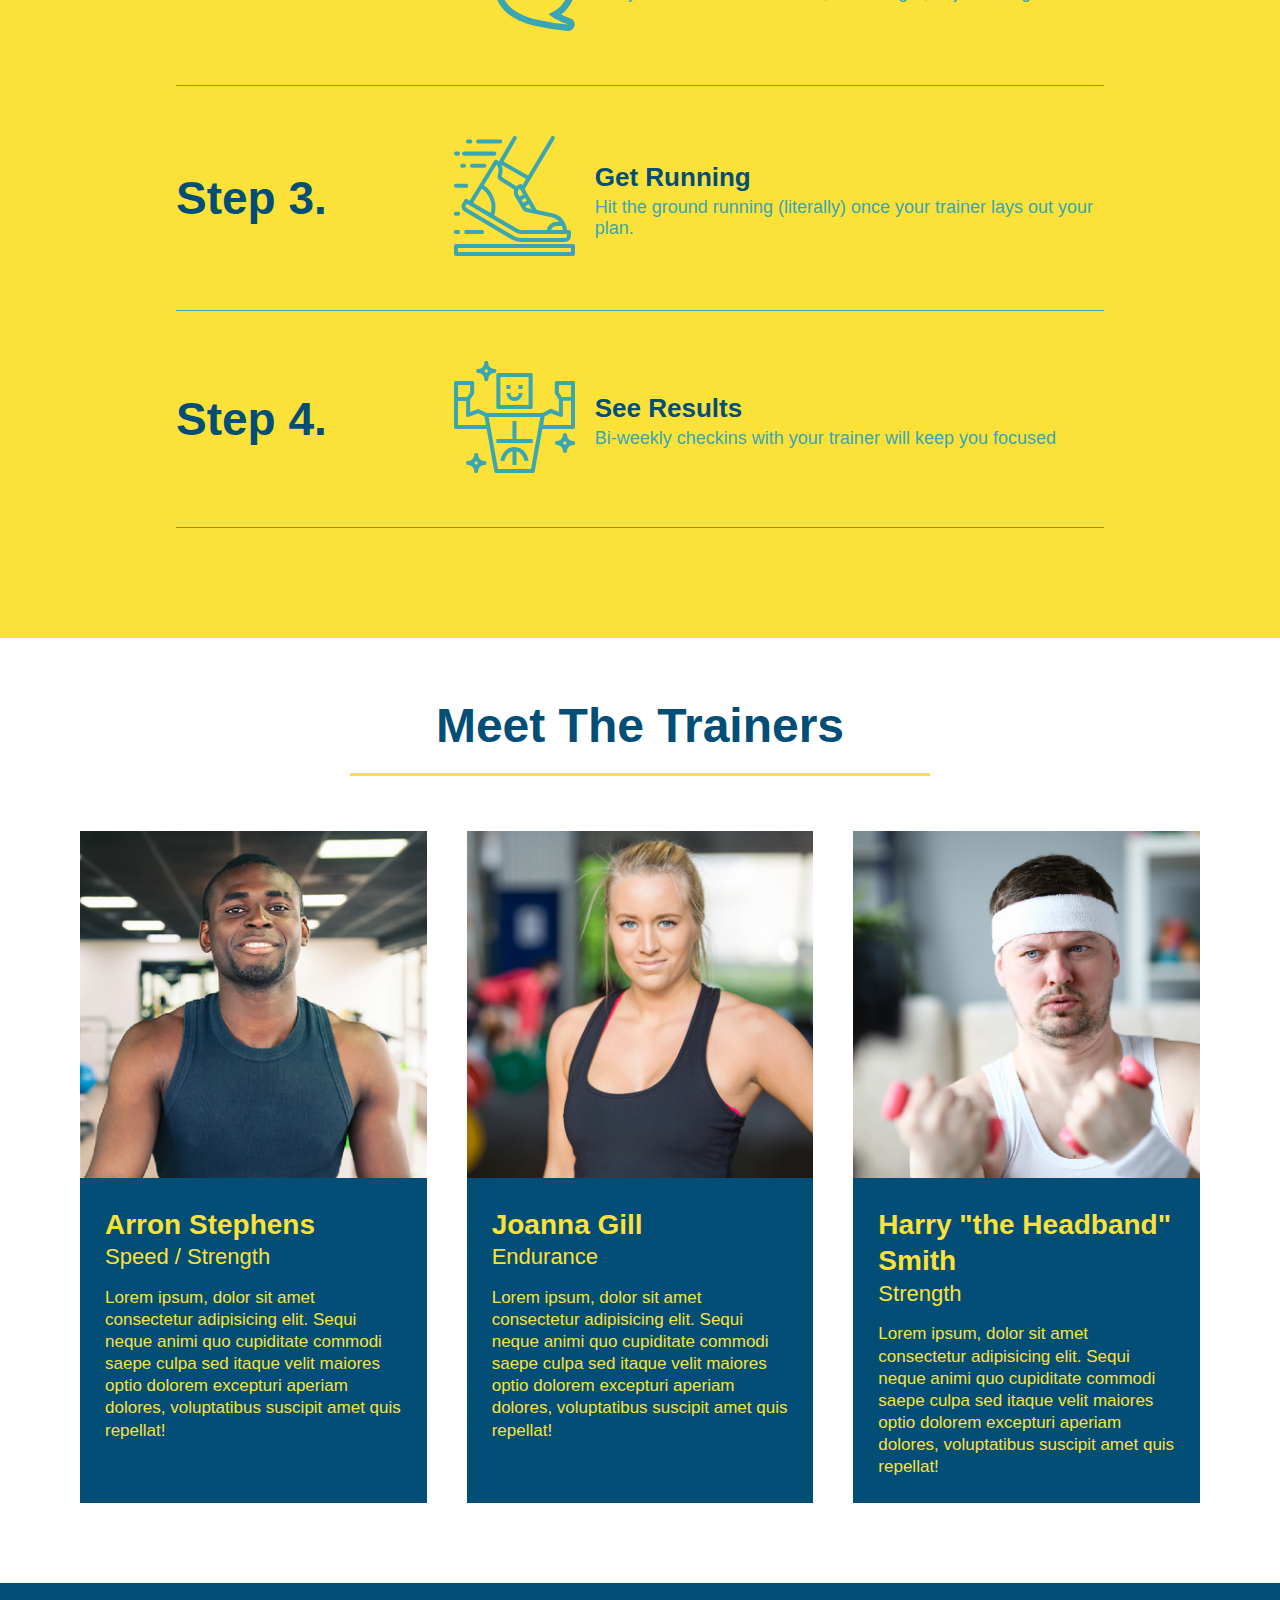
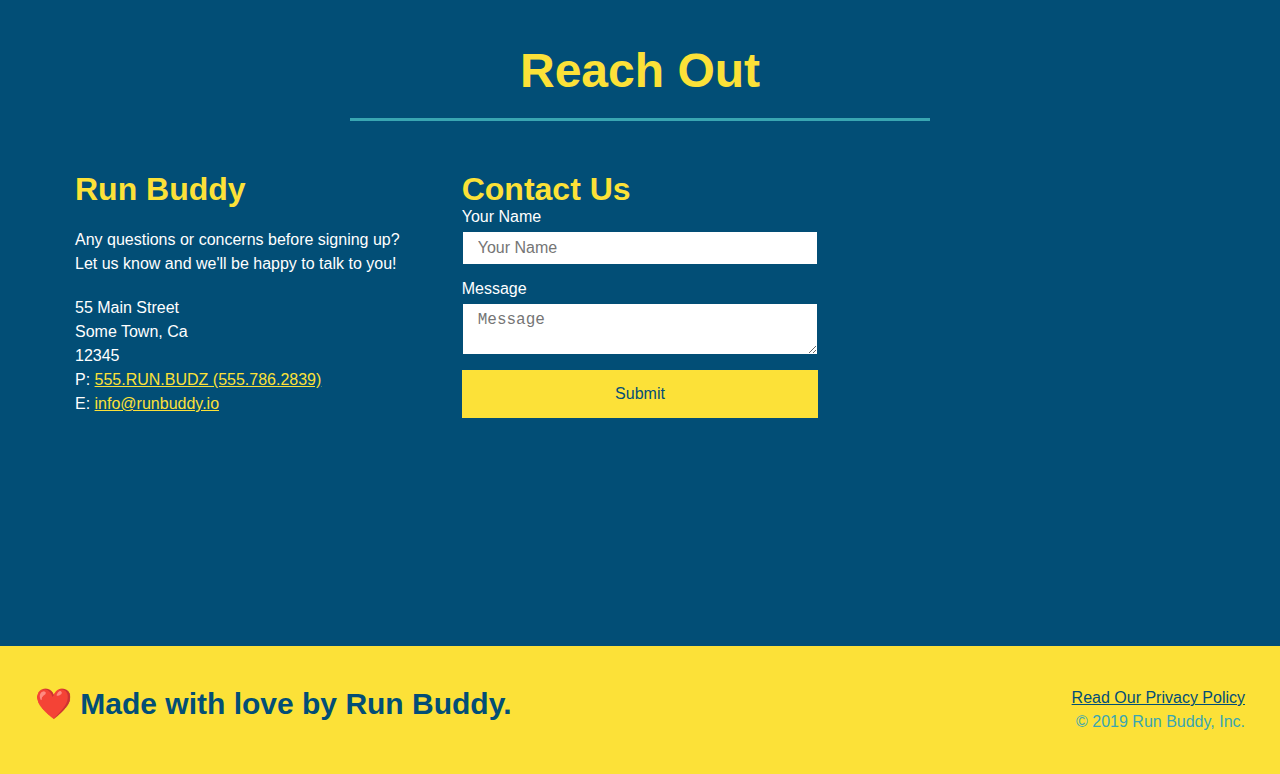
==== commit 766d672a: "add media query" ====
--- a/index.html
+++ b/index.html
@@ -2,6 +2,7 @@
 <html lang="en">
     <head>
         <meta charset="UTF-8"/>
+        <meta name="viewport" content="width=device-width, initial-scale=1.0" />
         <title>Run Buddy</title>
         <link rel="stylesheet" href="./assets/css/style.css" />
     </head>
--- a/assets/css/style.css
+++ b/assets/css/style.css
@@ -41,7 +41,7 @@
     list-style: none;
           }
 header nav ul li a {
-    margin: 0 30px;
+    padding: 10px 15px;
     font-weight: lighter;
     font-size: 1.55vw;
                    }
@@ -49,7 +49,7 @@
     padding: 60px;
         }
 .section-title {
-    font-size: 55px;
+    font-size: 48px;
     color: #024e76;
     border-bottom: 3px solid;
     padding-bottom: 20px;
@@ -71,6 +71,7 @@
     background-position: center;
     justify-content: center;
     flex-wrap: wrap;
+    align-items: flex-start;
         }
 .hero-form button {
     color: #fce138;
@@ -178,10 +179,10 @@
     flex: 1 12%;
     margin-right: 20px;
   }
-  .step-img img {
+.step-img img {
     max-width: 100%;
   }
-  .step-text {
+.step-text {
     flex: 12;
   }
 /*trainers start*/
@@ -282,7 +283,7 @@
     margin: 3.5%;
     color: #fff;
     font-size: 18px;
-    line-height: 1.3;
+    line-height: 1.2;
             }
   .hero-cta h2 {
     font-style: italic;
@@ -291,4 +292,27 @@
             }
 .flex-row {
     display: flex;
-}+}
+/* MEDIA QUERY FOR SMALLER DESKTOP SCREENS AND SMALLER */
+@media screen and (max-width: 980px) {
+/*header h1 a {
+      /* this will be applied on any screen smaller than 980px */
+    /*color: tomato; */
+    }
+                                     }
+  
+  /* MEDIA QUERY FOR TABLETS AND SMALLER */
+  @media screen and (max-width: 768px) {
+/*header h1 {
+    /* this will be applied on any screen between 768px and 575px */
+    /*font-size: 80px;*/
+                                }
+                                         }
+  
+/* MEDIA QUERY FOR MOBILE PHONES AND SMALLER */
+    @media screen and (max-width: 575px) {
+/*header h1 {
+      /* this will be applied on any screen smaller than 575px */
+    /*font-size: 100px;*/
+    }
+                                    }